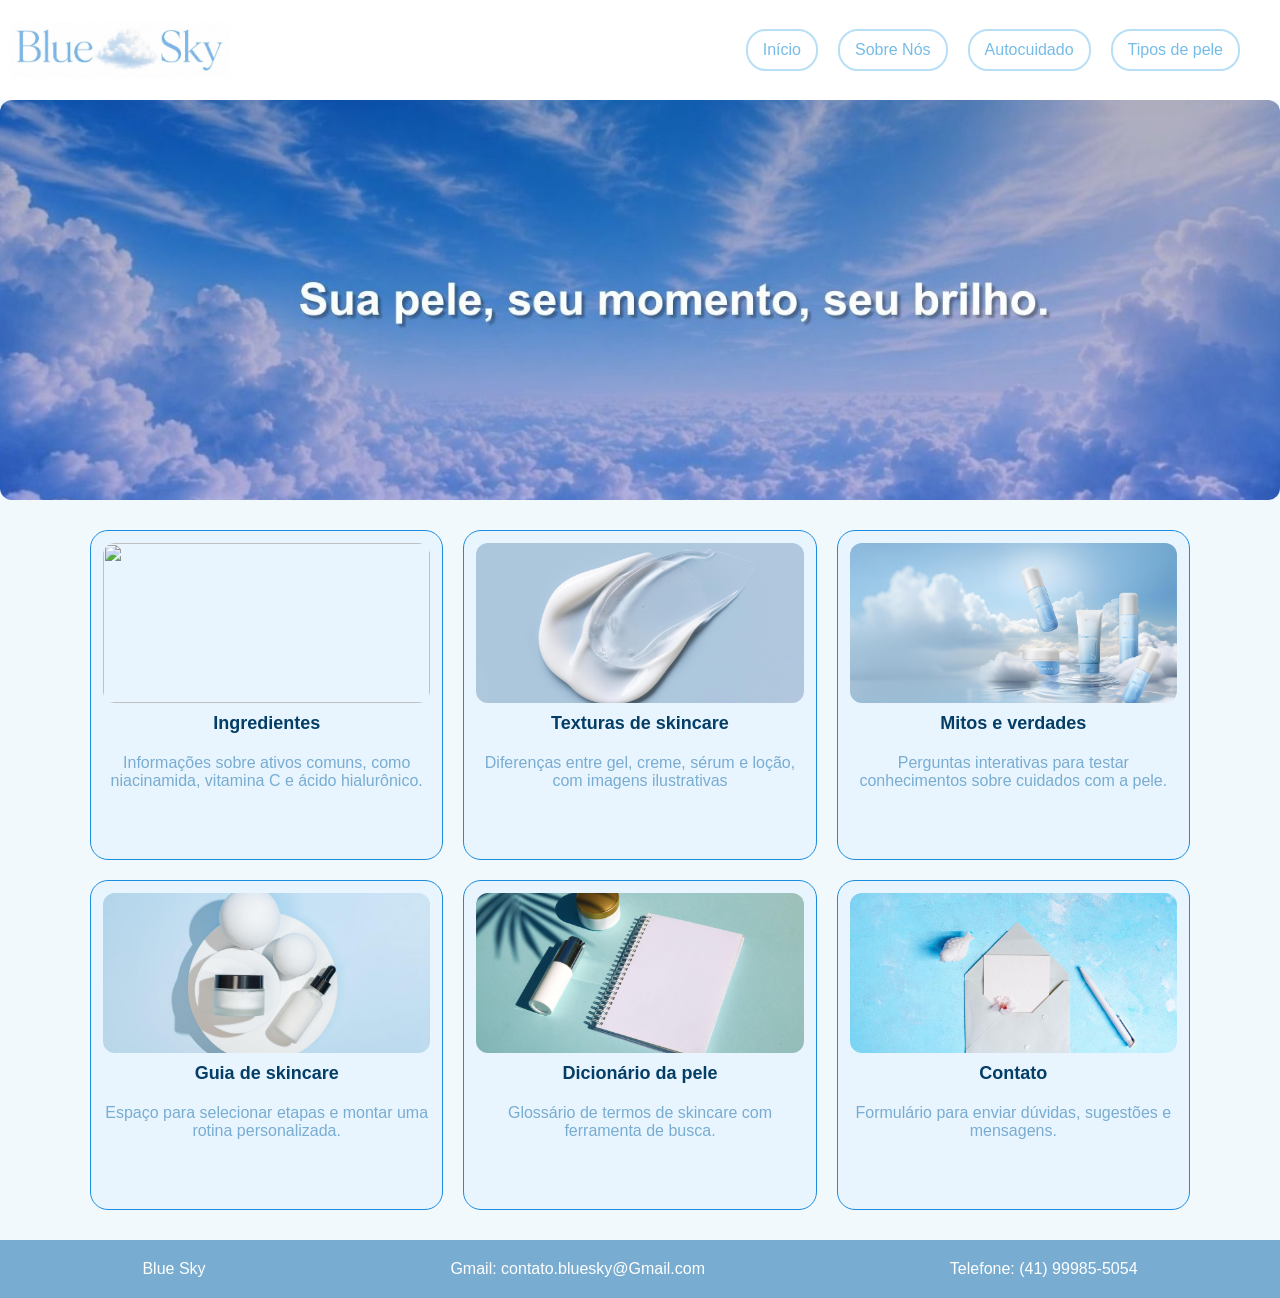
==== index.html @ 893854bf "Primeiro commit" ====
<!DOCTYPE html>
<html lang="pt-BR">

<head>
    <meta charset="UTF-8">
    <meta name="viewport" content="width=device-width, initial-scale=1.0">
    <link rel="icon" type="image/jpeg" href="img/Inicio/nuvem.png">
    <link rel="stylesheet" href="css/style.css">
    <title>Blue Sky</title>

</head>

<body>
    <header class="header">
        <img src="img/Inicio/Logo_blue_sky_recortada.jpg" alt="Logo Blue Sky" class="logo">
        <nav>
            <a href="index.html"> Início </a>
            <a href="sobre.html">Sobre Nós</a>
            <a href="autocuidado.html">Autocuidado</a>
            <a href="tipos_de_pele.html">Tipos de pele</a>
        </nav>
    </header>
    <div class="banner"></div>

    <main>
        <div class="retangulo-cartas">
             <a href="ingrediente.html" class="cartas">
                <img src="img/inicio/Ingredientes.jpg" alt="">
                <h3>Ingredientes</h3>
                <p>Informações sobre ativos comuns, como niacinamida, vitamina C e ácido hialurônico.</p>
            </a>

             <a href="textura.html" class="cartas">
                <img src="img/Inicio/textura.jpg" alt="">
                <h3>Texturas de skincare</h3>
                <p>Diferenças entre gel, creme, sérum e loção, com imagens ilustrativas</p>
            </a>

             <a href="mitos_verdades.html" class="cartas">
                <img src="img/Inicio/Guia.jpg" alt="">
                <h3>Mitos e verdades</h3>
                <p>Perguntas interativas para testar conhecimentos sobre cuidados com a pele.</p>
            </a>

             <a href="guia.html" class="cartas">
                <img src="img/Inicio/guia-skincare.jpg" alt="">
                <h3>Guia de skincare</h3>
                <p>Espaço para selecionar etapas e montar uma rotina personalizada.</p>
            </a>

             <a href="dicionario.html" class="cartas">
                <img src="img/Inicio/dicionario.jfif" alt="">
                <h3>Dicionário da pele</h3>
                <p>Glossário de termos de skincare com ferramenta de busca.</p>
            </a>

             <a href="contato.html" class="cartas">
                <img src="img/Inicio/Contatos.jpg" alt="carta">
                <h3>Contato</h3>
                <p>Formulário para enviar dúvidas, sugestões e mensagens.</p>
            </a>
        </div>
    </main>
   
<footer class="footer">
    <p>Blue Sky</p>
    <p>Gmail: contato.bluesky@Gmail.com</p>
    <p>Telefone: (41) 99985-5054</p>
</footer>
</body>
</html>
---- css/style.css ----
/* Configuração geral */
* {
    margin: 0;
    padding: 0;
    box-sizing: border-box;
}
/* Cabeçalho */
.header {
    position: relative;
    width: 100%;
    height: 100px;
    background-color:white;
    display: flex;
    align-items: center;
    justify-content: center;
}
/* Logo no canto esquerdo */
.logo {
    position: absolute;
    left: 10px;
    width: 220px;
    height: 95px;
    max-width: 30%;
    object-fit: contain;
}
nav {
    display: flex;
    justify-content: flex-end;
    align-items: center;
    gap: 20px;
    width: 100%;
    margin-right: 40px;
}
nav a{
    font-family: Arial, sans-serif;
    text-decoration: none;
    color: #75BCE8;
    border: 2px solid #b8dff5;
    padding: 10px 15px;
    border-radius: 20px;
}
/* imagem do banner sem nada em cima vivi */
.banner{
    width: 100%;
    height: 400px;
    border-radius: 12px;
    background-image:url(../img/Inicio/banner_sem_nuvem.jpeg);
    background-repeat: no-repeat;
    background-position: center;
    background-size: cover;
}
.retangulo-cartas {
    display: grid;
    grid-template-columns: repeat(3, minmax(0, 1fr));
    gap: 20px;
    width: min(1100px, calc(100% - 40px));
    margin: 30px auto;
}
.cartas{
    width: 100%;
    min-width: 0;
    min-height: 330px;
    height: auto;
    padding: 12px;
    align-items: center;
    background-color:#E8F5FF;
    border-radius: 18px;
    /* estudar melhor essa borda vivi */
    border: 1px solid #1a8ddf;
    display: flex;
    flex-direction: column;
    text-decoration: none;
    overflow: hidden;
    transition: transform 0.3s ease;
}
/* serve para dar animação para as cartas vivi */
.cartas:hover {
    transform: translateY(-10px);
    border-color: #A9D4F0;
    box-shadow: 0 5px 14px #00000020;
}
/* serve para deixar a foto em cima das letras vivi */
.cartas img {
    width: 100%;
    height: 160px;
    object-fit: cover;
    display: block;
    border-radius: 12px;
}
.cartas h3 {
    font-family: Arial, Helvetica, sans-serif;
    text-align: center;
    margin-top: 10px;
    margin-bottom: 20px;
    font-size: 18px;
    color: #043d66;
}
.cartas p {
    font-family: Arial, Helvetica, sans-serif;
    text-align: center;
    color: #78ACD1;
}
.footer{
    font-family: Arial, sans-serif;
    display: flex;
    justify-content: space-around;
    align-items: center;
    background-color: #78ACD1;
    padding: 20px;
    color:#fff;
}
/* Página de contato */
.pagina-contato header {
    border-bottom: 1px solid #B8DFF5;
}
.pagina-sobre header {
    border-bottom: 1px solid #B8DFF5;
}
.contato-container {
    width: 90%;
    max-width: 850px;
    margin: 55px auto;
    color: #043D66;
}
.contato-container > h2 {
    font-family: Arial, sans-serif;
    text-align: center;
    font-size: 30px;
    margin-bottom: 12px;
}
.contato-container > p {
    font-family: Arial, sans-serif;
    text-align: center;
    color: #52758F;
    margin-bottom: 30px;
    line-height: 1.6;
}
/* Formulario */
#contato-form {
    font-family: Arial, sans-serif;
    display: flex;
    flex-direction: column;
    gap: 10px;
    width: 100%;
    max-width: 650px;
    margin: 0 auto;
    padding: 30px;
    background-color: #E8F5FF;
    border: 1px solid #B8DFF5;
    border-radius: 20px;
    box-shadow: 0 5px 18px #00000010;
}
#contato-form label {
    font-family: Arial, sans-serif;
    font-weight: bold;
    color: #043D66;
    margin-top: 5px;
}
#contato-form input,
#contato-form select,
#contato-form textarea {
    font-family: Arial, sans-serif;
    width: 100%;
    padding: 13px;
    border: 1px solid #B8DFF5;
    border-radius: 10px;
    background-color: #FFFFFF;
    color: #043D66;
    font-family: Arial, sans-serif;
    font-size: 15px;
    outline: none;
    transition: border-color 0.2s, box-shadow 0.2s;
}
#contato-form input:focus,
#contato-form select:focus,
#contato-form textarea:focus {
    border-color: #1A8DDF;
    box-shadow: 0 0 0 3px #75BCE833;
}
/* Campo inválido após interação */
#contato-form input:focus:invalid,
#contato-form select:focus:invalid,
#contato-form textarea:focus:invalid {
    border-color: #E57373;
}
/* Campo preenchido corretamente */
#contato-form input:valid,
#contato-form select:valid,
#contato-form textarea:valid {
    border-color: #75BCE8;
}
#contato-form textarea {
    resize: vertical;
    min-height: 130px;
}
/* Botao */
#contato-form button {
    margin-top: 12px;
    padding: 14px;
    background-color: #1A8DDF;
    color: #FFFFFF;
    border: none;
    border-radius: 25px;
    font-size: 16px;
    font-weight: bold;
    cursor: pointer;
    transition: background-color 0.2s, transform 0.2s;
}
#contato-form button:hover {
    background-color: #043D66;
    transform: translateY(-2px);
}
/* Aviso do JavaScript */
#aviso {
    margin: 20px auto;
    color: #043D66;
    font-weight: bold;
    text-align: center;
}
/* Mensagens salvas */
.mensagens {
    font-family: Arial, sans-serif;
    max-width: 750px;
    margin: 45px auto 0;
}
.mensagens h3 {
    font-family: Arial, sans-serif;
    text-align: center;
    font-size: 24px;
    margin-bottom: 20px;
    color: #043D66;
}
.mensagens p {
    font-family: Arial, sans-serif;
    text-align: center;
    color: #52758F;
    margin-bottom: 20px;
    line-height: 1.6;
}
.mensagem-card {
    margin: 15px 0;
    padding: 22px;
    background-color: #FFFFFF;
    border: 1px solid #A9D4F0;
    border-radius: 16px;
    box-shadow: 0 4px 12px #00000010;
    overflow-wrap: anywhere;
}
.mensagem-card p {
    margin: 9px 0;
    line-height: 1.5;
    color: #043D66;
}
.mensagem-card button {
    margin-top: 12px;
    padding: 10px 16px;
    background-color: #75BCE8;
    color: #FFFFFF;
    border: none;
    border-radius: 20px;
    cursor: pointer;
}
.mensagem-card button:hover {
    background-color: #043D66;
}
/* Centraliza a mensagem quando não há mensagens salvas */
#listaMensagens {
    text-align: center;
    margin-top: 35px;
}
/* Espaço entre o título e a área das mensagens */
.mensagens {
    margin-top: 50px;
}
/* Aparência do aviso de lista vazia */
#listaMensagens:empty {
    margin-top: 35px;
}
/* ==================================================
   PÁGINA: TIPOS DE PELE
   ================================================== */
.bannerT{
    background-image:url(../img/Tipos_de_Pele/banner.jpg) ;
    width: auto;
    height: 400px ;
    border-radius: 12px;
    display: flex;
    flex-direction: column;
    align-items: center;
}
.bannerT h1{
   margin-bottom: 30px;
   padding-top: 35px;
    text-decoration: none;
    color: #043d66;
}
.bannerT h3{
    color: #497fa7;
    padding-top: 35px;
}
.botao{
    padding: 20px;
    margin-top: 100px;
    border-radius: 24px;
    text-decoration: none;
    font-size: 15px;
    color: #B8DFF5;
    background-color: #0a67aa;
    transition: transform 0.3s ease;
}
.botao:hover{
    transform: translateY(-10px);
    border: 3px solid;
    border-color: #75BCE8;
    box-shadow: 0 5px 14px #00000020;
}
.identificacao {
    display: flex;
    align-items: center;
    gap: 24px;
    padding: 24px;
    background-color: #94c1e0;
    border-radius: 20px;
    min-height: 330px;
    width: 100%;
    height: auto;
}
.identificacao img {
    display: block;
    width: 100%;
    max-width: 430px;
    max-height: 330px;
    height: auto;
    margin-left: 0;
    object-fit: contain;
}
.texto {
    min-width: 0;
    flex: 1;
}
.texto h1 {
    padding-left: 0;
    margin: 30px 0;
    color: #043D66;
}
.texto h3 {
    color: #032944;
    padding-left: 0;
    font-size: 16px;
}
.texto ol {
    color: #032944;
    margin: 30px 0;
    font-size: 18px;
    padding-left: 24px;
}
/* Parte principal dos tipos de pele */
.principal-tipos-pele {
    width: 100%;
    padding: 45px 35px;
    background-color: #f0f9ff;
    text-align: center;
}
/* Título principal */
.principal-tipos-pele h2 {
    color: #075078;
    font-size: 30px;
    margin-bottom: 10px;
}
/* Subtítulo */
.subtitulo-pele {
    color: #75a9d1;
    font-size: 17px;
    margin-bottom: 30px;
}
/* Organização dos cartões */
.cartoes-pele {
    display: flex;
    justify-content: center;
    align-items: stretch;
    gap: 20px;
    width: 100%;
}
/* Cada cartão */
.cartao-pele {
    flex: 1;
    min-width: 0;
    background-color: white;
    border: 2px solid #b8dff5;
    border-radius: 20px;
    padding: 15px;
    box-shadow: 0 5px 14px #00000015;
    transition: transform 0.3s;
}
/* Efeito ao passar o mouse */
.cartao-pele:hover {
    transform: translateY(-5px);
}
/* Imagens */
.cartao-pele img {
    width: 100%;
    height: 180px;
    object-fit: cover;
    border-radius: 14px;
}
/* Títulos dos cartões */
.cartao-pele h3 {
    color: #318bc4;
    font-size: 20px;
    margin: 15px 0 10px;
}
/* Descrições */
.cartao-pele p {
    color: #52758d;
    font-size: 15px;
    line-height: 1.5;
}
/* ==================================================
   PÁGINA: TEXTURAS
   ================================================== */
body{
    font-family: Arial, Helvetica, sans-serif
}
.Texturas {
    display: flex;
    align-items: center;
    gap: 20px;
    width: 100%;
    padding: 20px;
    margin: 30px 0;
    background-color: #78ACD1;
    border-radius: 20px;
}
.Texturas video{
    border-radius: 30px;
}
.Texturasd video{
    border-radius: 30px;
}
.Texturasd {
    flex-direction: row-reverse;
    display: flex;
    align-items: center;
    gap: 20px;
    width: 100%;
    padding: 20px;
    margin: 30px 0;
    background-color:#a6d8f5;
    border-radius: 15px;
}
.texturah1ep{
    display: flex;
    flex-direction: column;
    align-items: stretch;
    gap: 10px;
}
.texturah1ep h2{
    text-align: center;
    margin: 20px;
    color: #043D66;
}
.texturah1ep p{
    font-size:large;
    color: #043D66;
}
.sobre-apresentacao {
    display: flex;
    align-items: center;
    justify-content: space-between;
    gap: 50px;
    max-width: 1100px;
    margin: 50px auto;
    padding: 30px;
}
.sobre-texto {
    flex: 1;
}
.sobre-texto h1 {
    color: #043D66;
    font-size: 38px;
    margin-bottom: 20px;
}
.sobre-texto p {
    font-size: 17px;
    line-height: 1.8;
}
.sobre-imagem {
    flex: 1;
    text-align: center;
}
.sobre-imagem img {
    width: 100%;
    max-width: 400px;
    border-radius: 20px;
}
/* ==================================================
   PÁGINA: SOBRE NÓS
   ================================================== */
/* Nossa missão */
.sobre-missao {
    background-color: #E8F5FF;
    padding: 45px 25px;
    text-align: center;
}
.sobre-missao h2,
.equipe h2 {
    color: #043D66;
    font-size: 30px;
    margin-bottom: 20px;
}
.sobre-missao p {
    max-width: 750px;
    margin: 0 auto;
    line-height: 1.8;
    font-size: 16px;
}
/* EQUIPE */
.equipe {
    padding: 50px 25px;
    text-align: center;
}
.subtitulo {
    margin-bottom: 30px;
    line-height: 1.6;
}
.integrantes {
    display: grid;
    grid-template-columns: repeat(2, minmax(0, 1fr));
    gap: 30px;
    max-width: 800px;
    margin: 30px auto;
}
.integrante {
    background-color: #FFFFFF;
    padding: 25px;
    border-radius: 15px;
    text-align: center;
    box-shadow: 0 4px 15px #00000010;
}
.integrante img {
    width: 130px;
    height: 130px;
    object-fit: cover;
    border-radius: 50%;
}
.integrante h3 {
    color: #043D66;
    margin: 20px 0 12px;
}
.integrante p {
    line-height: 1.7;
    font-size: 15px;
}
/* ==================================================
   PÁGINA: MITOS E VERDADES
   ================================================== */
body {
    background-color: #F2F9FD;
    font-family: Arial, sans-serif;
    color: #174675;
}
.titulo {
    padding: 50px 8% 30px;
}
.titulo h1 {
    font-size: 42px;
    margin-bottom: 15px;
    color: #174675;
}
.titulo p {
    font-size: 19px;
    color: #6485A3;
}
.carrossel {
    width: 85%;
    max-width: 1250px;
    margin: 20px auto;
    position: relative;
}
.conteudo {
    display: flex;
    background-color: white;
    border-radius: 25px;
    overflow: hidden;
    min-height: 430px;
    box-shadow: 0 8px 25px #00000015;
}
.imagem {
    width: 55%;
}
.imagem img {
    width: 100%;
    height: 430px;
    object-fit: cover;
    display: block;
}
.informacao {
    width: 45%;
    padding: 45px;
    display: flex;
    flex-direction: column;
    justify-content: center;
}
.classificacao {
    background-color: #E87989;
    color: white;
    padding: 12px 25px;
    border-radius: 30px;
    width: fit-content;
    margin-bottom: 25px;
    font-weight: bold;
    font-size: 18px;
}
.verdade {
    background-color: #65BFA0;
}
.informacao h2 {
    font-size: 32px;
    margin-bottom: 20px;
    color: #174675;
}
.informacao p {
    font-size: 18px;
    line-height: 1.6;
    color: #6485A3;
}
.seta {
    position: absolute;
    top: 50%;
    transform: translateY(-50%);
    width: 50px;
    height: 50px;
    border: none;
    border-radius: 50%;
    background-color: white;
    color: #174675;
    font-size: 25px;
    cursor: pointer;
    box-shadow: 0 3px 12px #00000020;
    transition: 0.3s;
}
.seta:hover {
    background-color: #DDF1FF;
    transform: translateY(-50%) scale(1.1);
}
.esquerda {
    left: -25px;
}
.direita {
    right: -25px;
}
/* Indicadores */
.indicadores {
    display: flex;
    justify-content: center;
    gap: 12px;
    margin: 30px;
}
.ponto {
    width: 13px;
    height: 13px;
    border-radius: 50%;
    border: none;
    background-color: #B9D3E8;
    cursor: pointer;
    transition: 0.3s;
}
.ponto.ativo {
    background-color: #55AEE0;
    width: 28px;
    border-radius: 20px;
}
/* =================================
   DICIONÁRIO DA PELE
   ================================= */
.pagina-dicionario {
    width: 100%;
    padding-bottom: 40px;
}
/* TÍTULO E INTRODUÇÃO */
.dicionario-introducao {
    max-width: 850px;
    width: calc(100% - 40px);
    margin: 65px auto 45px;
    text-align: center;
}
.dicionario-introducao span {
    color: #1A8DDF;
    font-size: 13px;
    font-weight: bold;
    letter-spacing: 2px;
}
.dicionario-introducao h1 {
    color: #043D66;
    font-size: 38px;
    margin: 12px 0;
}
.dicionario-introducao p {
    color: #5C7180;
    font-size: 16px;
    line-height: 1.7;
}
/* PESQUISA */
.dicionario-pesquisa {
    max-width: 750px;
    width: calc(100% - 40px);
    margin: 0 auto 65px;
    text-align: center;
}
.dicionario-pesquisa h2 {
    color: #043D66;
    font-size: 25px;
    margin-bottom: 10px;
}
.dicionario-pesquisa p {
    color: #6B7D89;
    margin-bottom: 22px;
}
.campo-pesquisa {
    display: flex;
    align-items: center;
    gap: 10px;
}
.campo-pesquisa input {
    flex: 1;
    min-width: 0;
    padding: 15px 18px;
    border: 1px solid #B8DFF5;
    border-radius: 10px;
    outline: none;
    font-size: 15px;
    background: #FFFFFF;
    color: #043D66;
}
.campo-pesquisa input:focus {
    border-color: #1A8DDF;
    box-shadow: 0 0 0 3px #75BCE830;
}
.campo-pesquisa button {
    padding: 15px 22px;
    border: none;
    border-radius: 10px;
    background: #043D66;
    color: #FFFFFF;
    font-size: 14px;
    cursor: pointer;
    transition: 0.3s;
}
.campo-pesquisa button:hover {
    background: #1A8DDF;
}
/* SEÇÕES */
.grupo-dicionario {
    max-width: 1100px;
    width: calc(100% - 40px);
    margin: 0 auto 65px;
}
.titulo-categoria {
    margin-bottom: 25px;
}
.titulo-categoria h2 {
    color: #043D66;
    font-size: 27px;
    margin-bottom: 8px;
}
.titulo-categoria p {
    color: #6B7D89;
    line-height: 1.6;
}
/* CARDS DOS TERMOS */
.grade-termos {
    display: grid;
    grid-template-columns: repeat(2, minmax(0, 1fr));
    gap: 22px;
}
.card-termo {
    position: relative;
    padding: 28px;
    background: #FFFFFF;
    border: 1px solid #DCEFFC;
    border-radius: 15px;
    box-shadow: 0 4px 14px #043D6610;
    transition: 0.3s;
}
.card-termo:hover {
    transform: translateY(-4px);
    box-shadow: 0 7px 20px #043D661C;
    border-color: #A9D4F0;
}
.numero-card {
    display: inline-block;
    margin-bottom: 13px;
    padding: 6px 11px;
    border-radius: 20px;
    background: #E8F5FF;
    color: #1A8DDF;
    font-size: 12px;
    font-weight: bold;
}
.card-termo h3 {
    color: #043D66;
    font-size: 20px;
    margin-bottom: 10px;
}
.card-termo p {
    color: #5C7180;
    font-size: 14px;
    line-height: 1.7;
}
/* TABELA DE INGREDIENTES EM FORMATO DE CARDS */
.tabela-cards {
    width: 100%;
}
.tabela-ingredientes {
    width: 100%;
    border-collapse: separate;
    border-spacing: 0;
}
/* Mantém os títulos das colunas na estrutura da tabela,
   sem ocupar espaço visual nos cards. */
.tabela-ingredientes thead {
    position: absolute;
    width: 1px;
    height: 1px;
    padding: 0;
    margin: -1px;
    overflow: hidden;
    clip: rect(0, 0, 0, 0);
    white-space: nowrap;
    border: 0;
}
.tabela-ingredientes tbody {
    display: grid;
    grid-template-columns: repeat(2, minmax(0, 1fr));
    gap: 22px;
}
.tabela-ingredientes tbody tr {
    display: grid;
    grid-template-columns: 1fr 1fr;
    gap: 16px;
    padding: 28px;
    background: #FFFFFF;
    border: 1px solid #DCEFFC;
    border-radius: 15px;
    box-shadow: 0 4px 14px #043D6610;
    transition: transform 0.3s ease, box-shadow 0.3s ease, border-color 0.3s ease;
}
.tabela-ingredientes tbody tr:hover {
    transform: translateY(-4px);
    border-color: #A9D4F0;
    box-shadow: 0 7px 20px #043D661C;
}
.tabela-ingredientes td {
    display: flex;
    flex-direction: column;
    gap: 6px;
    color: #5C7180;
    font-size: 13px;
    line-height: 1.5;
}
.tabela-ingredientes td::before {
    content: attr(data-label);
    color: #1A8DDF;
    font-size: 11px;
    font-weight: bold;
    text-transform: uppercase;
    letter-spacing: 0.5px;
}
.tabela-ingredientes td strong {
    color: #043D66;
    font-size: 17px;
}
/* MENSAGEM DE PESQUISA */
.mensagem-vazia {
    max-width: 750px;
    width: calc(100% - 40px);
    margin: 0 auto 50px;
    padding: 25px;
    text-align: center;
    color: #34566D;
    background: #E8F5FF;
    border-radius: 12px;
    line-height: 1.6;
}
/* SEÇÃO FINAL */
.dicionario-final {
    max-width: 850px;
    width: calc(100% - 40px);
    margin: 70px auto 30px;
    padding: 40px 25px;
    text-align: center;
    background: #E8F5FF;
    border-radius: 18px;
}
.dicionario-final h2 {
    color: #043D66;
    font-size: 25px;
    margin-bottom: 12px;
}
.dicionario-final p {
    color: #5C7180;
    line-height: 1.7;
    margin-bottom: 22px;
}
.dicionario-final a {
    display: inline-block;
    padding: 13px 22px;
    background: #043D66;
    color: #FFFFFF;
    border-radius: 9px;
    text-decoration: none;
    transition: 0.3s;
}
.dicionario-final a:hover {
    background: #1A8DDF;
}
/* RESPONSIVIDADE */
@media (max-width: 700px) {
    .dicionario-introducao {
        margin-top: 40px;
    }
    .dicionario-introducao h1 {
        font-size: 30px;
    }
    .dicionario-pesquisa h2 {
        font-size: 21px;
    }
    .grade-termos {
        grid-template-columns: 1fr;
    }
    .tabela-ingredientes tbody {
        grid-template-columns: 1fr;
    }
    .card-termo {
        padding: 23px;
    }
    .dicionario-final {
        padding: 30px 20px;
    }
}
/* ==================================================
   PÁGINA: GUIA DE SKINCARE — BLUE SKY
   ========================================== */
/* BANNER */
.guia-banner {
    min-height: 380px;
    background:
    linear-gradient(to top, rgba(4, 61, 102, 0.95), rgba(4, 61, 102, 0.45)),
    url("../img/guia/banner-guia.jpg") center/cover no-repeat;
    display: flex;
    align-items: center;
    padding: 50px 9%;
}
.guia-banner-texto {
    max-width: 550px;
    color: white;
}
.guia-banner-texto span,
.guia-audio-conteudo span {
    font-size: 12px;
    letter-spacing: 2px;
    font-weight: bold;
}
.guia-banner h1 {
    font-size: 42px;
    margin: 15px 0;
}
.guia-banner p {
    font-size: 16px;
    line-height: 1.8;
}
.guia-botao {
    display: inline-block;
    margin-top: 20px;
    padding: 13px 25px;
    background: white;
    color: #043D66;
    border-radius: 25px;
    text-decoration: none;
    font-weight: bold;
    transition: 0.3s;
}
.guia-botao:hover {
    background: #B8DFF5;
    transform: translateY(-3px);
}
/* INTRODUÇÃO */
.guia-introducao {
    max-width: 850px;
    margin: 65px auto;
    padding: 0 25px;
    text-align: center;
}
.guia-introducao h2,
.guia-passos h2,
.guia-tabela h2,
.guia-dicas h2,
.guia-explorar h2 {
    color: #043D66;
    font-size: 29px;
    text-align: center;
}
.guia-introducao p {
    color: #555;
    line-height: 1.9;
    font-size: 16px;
}
/* PASSOS ESSENCIAIS */
.guia-passos {
    padding: 45px 7%;
    background: #E8F5FF;
}
.guia-subtitulo {
    text-align: center;
    color: #657D8D;
    margin: 15px 0 35px;
    line-height: 1.7;
}
.guia-cards {
    display: grid;
    grid-template-columns: repeat(4, 1fr);
    gap: 22px;
    max-width: 1150px;
    margin: auto;
}
.guia-card {
    background: white;
    border-radius: 15px;
    overflow: hidden;
    box-shadow: 0 4px 15px #00000010;
    transition: 0.3s;
}
.guia-card:hover {
    transform: translateY(-6px);
    box-shadow: 0 8px 20px #00000020;
}
.guia-card img {
    width: 100%;
    height: 190px;
    object-fit: cover;
}
.guia-card div {
    padding: 20px;
}
.guia-card span {
    color: #1A8DDF;
    font-weight: bold;
    font-size: 14px;
}
.guia-card h3 {
    color: #043D66;
    margin: 10px 0;
    font-size: 20px;
}
.guia-card p {
    color: #666;
    line-height: 1.7;
    font-size: 14px;
}
/* TABELA */
.guia-tabela {
    padding: 65px 7%;
}
.tabela-responsiva {
    max-width: 1000px;
    margin: auto;
    overflow-x: auto;
}
.guia-tabela table {
    width: 100%;
    border-collapse: collapse;
    background: white;
    text-align: center;
}
.guia-tabela th {
    background: #75BCE8;
    color: #043D66;
    padding: 18px;
}
.guia-tabela td {
    padding: 17px;
    border-bottom: 1px solid #DCEBF5;
    color: #555;
    line-height: 1.6;
}
.guia-tabela td:first-child {
    font-weight: bold;
    color: #043D66;
}
.guia-tabela tr:hover td {
    background: #E8F5FF;
}
/* DICAS */
.guia-dicas {
    background: #E8F5FF;
    padding: 60px 7%;
}
.guia-dicas-lista {
    max-width: 850px;
    margin: auto;
    display: flex;
    flex-direction: column;
    gap: 15px;
}
.guia-dica {
    background: white;
    padding: 18px 22px;
    border-radius: 12px;
    display: flex;
    align-items: center;
    gap: 20px;
    box-shadow: 0 3px 10px #00000008;
}
.guia-dica span {
    color: #1A8DDF;
    font-weight: bold;
    font-size: 18px;
}
.guia-dica p {
    color: #555;
    line-height: 1.6;
}
/* ÁUDIO */
.guia-audio {
    padding: 65px 20px;
    background: linear-gradient(135deg, #75BCE8, #E8F5FF);
}
.guia-audio-conteudo {
    max-width: 700px;
    margin: auto;
    text-align: center;
    background: white;
    padding: 40px;
    border-radius: 20px;
    box-shadow: 0 5px 20px #00000010;
}
.guia-audio-conteudo span {
    color: #1A8DDF;
}
.guia-audio-conteudo h2 {
    color: #043D66;
    font-size: 27px;
    margin: 15px 0;
}
.guia-audio-conteudo p {
    color: #657D8D;
    line-height: 1.8;
    margin-bottom: 25px;
}
.guia-audio audio {
    width: 100%;
    max-width: 450px;
}
/* CONTINUE EXPLORANDO */
.guia-explorar {
    padding: 65px 7%;
}
.guia-explorar-cards {
    display: grid;
    grid-template-columns: repeat(2, 1fr);
    gap: 22px;
    max-width: 1050px;
    margin: auto;
}
.guia-explorar-card {
    background: #E8F5FF;
    border: 1px solid #B8DFF5;
    padding: 28px;
    border-radius: 15px;
    text-decoration: none;
    transition: 0.3s;
}
.guia-explorar-card:hover {
    transform: translateY(-5px);
    box-shadow: 0 5px 15px #00000015;
}
.guia-explorar-card h3 {
    color: #043D66;
    margin-bottom: 12px;
}
.guia-explorar-card p {
    color: #657D8D;
    line-height: 1.6;
    margin-bottom: 20px;
}
.guia-explorar-card span {
    color: #1A8DDF;
    font-weight: bold;
}
/* ==========================================
   RESPONSIVIDADE — BLUE SKY
   ========================================== */
/* TABLETS */
@media (max-width: 900px) {
    /* Cabeçalho */
    .header {
        padding: 10px 20px;
    }
    .logo {
        width: 180px;
        max-width: 25%;
    }
    nav {
        gap: 10px;
        margin-right: 10px;
    }
    nav a {
        padding: 9px 11px;
        font-size: 14px;
    }
    /* Banner */
    .banner {
        height: clamp(240px, 42vw, 360px);
    }
    /* Cards de tipos de pele */
    .cartoes-pele {
        flex-wrap: wrap;
    }
    .cartao-pele {
        flex: 1 1 220px;
    }
    /* Texturas */
    .Texturas,
    .Texturasd {
        gap: 16px;
        padding: 16px;
    }
    /* Dicionário da pele */
    .grupo-dicionario {
        width: calc(100% - 40px);
    }
    .grade-termos,
    .tabela-ingredientes tbody {
        grid-template-columns: repeat(2, minmax(0, 1fr));
    }
    .guia-cards {
        grid-template-columns: repeat(2, 1fr);
    }
    .guia-explorar-cards {
        grid-template-columns: 1fr;
    }
    .guia-banner h1 {
        font-size: 34px;
    }
}
/* CELULARES */
@media (max-width: 700px) {
    /* Cabeçalho e menu */
    .header {
        position: relative;
        height: auto;
        min-height: 0;
        padding: 10px 14px 16px;
        flex-direction: column;
        gap: 10px;
    }
    .logo {
        position: static;
        width: min(190px, 65vw);
        max-width: 100%;
        height: 85px;
        margin: 0 auto;
    }
    nav {
        width: 100%;
        justify-content: center;
        flex-wrap: wrap;
        gap: 8px;
        margin: 0;
    }
    nav a {
        padding: 8px 10px;
        font-size: 14px;
        white-space: normal;
        text-align: center;
    }
    /* Banner da página inicial */
    .banner {
        height: clamp(200px, 58vw, 300px);
    }
    /* Cards da página inicial */
    .retangulo-cartas {
        grid-template-columns: 1fr;
        width: calc(100% - 30px);
        gap: 16px;
    }
    .cartas {
        min-height: 0;
    }
    .cartas img {
        height: 190px;
    }
    /* Rodapé */
    .footer {
        flex-direction: column;
        flex-wrap: wrap;
        gap: 12px;
        text-align: center;
    }
    /* Página de contato */
    .contato-container,
    .mensagens {
        width: calc(100% - 30px);
        margin: 30px auto;
    }
    .contato-container > h2 {
        font-size: clamp(22px, 6vw, 28px);
    }
    #contato-form {
        padding: 18px;
    }
    #contato-form input,
    #contato-form select,
    #contato-form textarea {
        min-width: 0;
        font-size: 16px;
    }
    .mensagens h2 {
        font-size: 21px;
    }
    .mensagens h3 {
        font-size: 21px;
    }
    .mensagem-card {
        padding: 16px;
    }
    /* Página de tipos de pele */
    .bannerT {
        height: auto;
        min-height: 300px;
        padding: 24px 16px;
        background-size: cover;
        background-position: center;
    }
    .bannerT h1 {
        font-size: clamp(24px, 7vw, 32px);
        padding-top: 10px;
        margin-bottom: 14px;
        text-align: center;
    }
    .bannerT h3 {
        padding-top: 10px;
        text-align: center;
    }
    .botao {
        margin-top: 35px;
    }
    .identificacao {
        flex-direction: column;
        height: auto;
        padding: 20px;
        gap: 18px;
    }
    .identificacao img {
        width: 100%;
        max-width: 100%;
        max-height: 260px;
        object-fit: contain;
    }
    .texto {
        width: 100%;
    }
    .texto h1 {
        font-size: 25px;
        margin: 0 0 15px;
        text-align: center;
    }
    .texto h3 {
        font-size: 15px;
    }
    .texto ol {
        font-size: 16px;
        margin: 18px 0 0;
        padding-left: 22px;
    }
    .principal-tipos-pele {
        padding: 30px 15px;
    }
    .principal-tipos-pele h2 {
        font-size: 25px;
    }
    .cartoes-pele {
        flex-direction: column;
    }
    .cartao-pele {
        width: 100%;
        flex: 1 1 auto;
    }
    /* Página de texturas */
    .Texturas,
    .Texturasd {
        flex-direction: column;
        align-items: stretch;
        width: calc(100% - 24px);
        margin: 18px auto;
        padding: 14px;
    }
    .Texturas video,
    .Texturasd video {
        width: 100%;
        max-width: 100%;
        height: auto;
        flex: none;
    }
    .texturah1ep {
        width: 100%;
        min-width: 0;
    }
    .texturah1ep h2 {
        margin: 10px 0;
        font-size: 22px;
    }
    .texturah1ep p {
        font-size: 15px;
        line-height: 1.6;
        overflow-wrap: anywhere;
    }
    /* Página Sobre Nós */
    .sobre-apresentacao {
        flex-direction: column;
        text-align: center;
        margin: 25px auto;
        padding: 20px;
    }
    .sobre-texto h1 {
        font-size: 30px;
    }
    .sobre-imagem img {
        width: 100%;
        max-width: 300px;
    }
    .sobre-missao {
        padding: 30px 20px;
    }
    .sobre-missao h2,
    .equipe h2 {
        font-size: 25px;
    }
    .integrantes {
        grid-template-columns: 1fr;
        width: 100%;
        max-width: 350px;
        gap: 20px;
    }
    /* Página Dicionário da Pele */
    .dicionario-introducao {
        margin: 40px auto 35px;
    }
    .dicionario-introducao h1 {
        font-size: 30px;
    }
    .dicionario-introducao p {
        font-size: 14px;
    }
    .dicionario-pesquisa {
        margin-bottom: 45px;
    }
    .dicionario-pesquisa h2 {
        font-size: 21px;
    }
    .campo-pesquisa {
        flex-direction: column;
    }
    .campo-pesquisa input,
    .campo-pesquisa button {
        width: 100%;
    }
    .grupo-dicionario {
        width: calc(100% - 30px);
        margin-bottom: 45px;
    }
    .titulo-categoria h2 {
        font-size: 23px;
    }
    .grade-termos,
    .tabela-ingredientes tbody {
        grid-template-columns: 1fr;
    }
    .card-termo {
        padding: 22px;
    }
    .tabela-ingredientes tbody tr {
        grid-template-columns: 1fr 1fr;
        padding: 22px;
    }
    .dicionario-final {
        width: calc(100% - 30px);
        padding: 30px 20px;
    }
    .dicionario-final h2 {
        font-size: 22px;
    }
    .guia-banner {
        min-height: 350px;
        padding: 35px 25px;
    }
    .guia-banner h1 {
        font-size: 29px;
    }
    .guia-banner p {
        font-size: 14px;
    }
    .guia-introducao {
        margin: 45px auto;
    }
    .guia-passos,
    .guia-tabela,
    .guia-dicas,
    .guia-explorar {
        padding: 45px 20px;
    }
    .guia-cards {
        grid-template-columns: 1fr;
    }
    .guia-card img {
        height: 210px;
    }
    .guia-tabela table {
        min-width: 600px;
    }
    .guia-audio-conteudo {
        padding: 30px 20px;
    }
    .guia-audio-conteudo h2 {
        font-size: 23px;
    }
    .guia-dica {
        align-items: flex-start;
        gap: 12px;
        padding: 15px;
    }
}
/* CELULARES ESTREITOS */
@media (max-width: 380px) {
    /* Menu */
    nav {
        gap: 6px;
    }
    nav a {
        padding: 7px 8px;
        font-size: 13px;
    }
    /* Cards da página inicial */
    .retangulo-cartas {
        width: calc(100% - 24px);
    }
    .cartas img {
        height: 160px;
    }
    /* Contato */
    #contato-form {
        padding: 14px;
    }
    /* Tipos de pele */
    .identificacao {
        padding: 15px;
    }
    /* Sobre Nós */
    .integrante {
        padding: 20px 15px;
    }
    .integrante img {
        width: 110px;
        height: 110px;
    }
    /* Catálogo de ingredientes */
    .ingredientes-catalogo {
        grid-template-columns: 1fr;
        margin: 30px auto;
    }
    .ingredientes-intro h1 {
        font-size: 28px;
    }
    .ingrediente-card img {
        height: 220px;
    }
    /* Dicionário da pele */
    .dicionario-introducao h1 {
        font-size: 26px;
    }
    .dicionario-pesquisa h2 {
        font-size: 19px;
    }
    .grupo-dicionario {
        width: calc(100% - 24px);
    }
    .card-termo {
        padding: 18px;
    }
    .tabela-ingredientes tbody tr {
        grid-template-columns: 1fr;
        padding: 18px;
    }
    .dicionario-final h2 {
        font-size: 20px;
    }
    .guia-banner h1 {
        font-size: 25px;
    }
    .guia-cards {
        grid-template-columns: 1fr;
    }
    .guia-explorar-cards {
        grid-template-columns: 1fr;
    }
    .guia-introducao h2,
    .guia-passos h2,
    .guia-tabela h2,
    .guia-dicas h2,
    .guia-explorar h2 {
        font-size: 22px;
    }
    .guia-tabela table {
        min-width: 550px;
    }
    .guia-audio-conteudo {
        padding: 20px 15px;
    }
}
/* ==================================================
   PÁGINA: AUTOCUIDADO — BLUE SKY
   ================================================== */
.pagina-autocuidado {
    background-color: #FFFFFF;
    color: #043D66;
    font-family: 'Lucida Sans', sans-serif;
}
.pagina-autocuidado header {
    position: relative;
    width: 100%;
    min-height: 100px;
    height: auto;
    padding: 10px 7%;
    background-color: #FFFFFF;
    display: flex;
    align-items: center;
    justify-content: space-between;
    gap: 20px;
    border-bottom: 1px solid #B8DFF5;
}
.pagina-autocuidado .logo {
    position: static;
    display: block;
    width: 180px;
    max-width: 25%;
    height: 80px;
    object-fit: contain;
}
.pagina-autocuidado nav {
    display: flex;
    align-items: center;
    justify-content: flex-end;
    flex-wrap: wrap;
    gap: 12px;
    width: auto;
    margin: 0;
}
.pagina-autocuidado nav a {
    padding: 9px 13px;
    border: 1px solid #B8DFF5;
    border-radius: 20px;
    color: #043D66;
    font-family: Arial, sans-serif;
    font-size: 13px;
    text-decoration: none;
    transition: 0.3s;
}
.pagina-autocuidado nav a:hover {
    background-color: #E8F5FF;
    color: #1A8DDF;
}
/* BANNER */
.pagina-autocuidado .banner-autocuidado {
    min-height: 370px;
    padding: 65px 10%;
    display: flex;
    align-items: center;
    background:
        url("../img/autocuidado/banner-autocuidado.jpg") center/cover no-repeat;
}
.pagina-autocuidado .conteudo-banner {
    max-width: 650px;
}
.pagina-autocuidado .conteudo-banner span,
.pagina-autocuidado .titulo-secao span {
    color: #318594;
    font-size: 12px;
    font-weight: bold;
    letter-spacing: 2px;
}
.pagina-autocuidado .conteudo-banner h1 {
    margin: 18px 0;
    color: #043D66;
    font-size: 42px;
    line-height: 1.3;
}
.pagina-autocuidado .conteudo-banner p {
    color: #376987;
    font-size: 15px;
    line-height: 1.8;
}
/* INTRODUÇÃO */
.pagina-autocuidado .introducao {
    max-width: 850px;
    margin: 75px auto;
    padding: 0 25px;
    text-align: center;
}
.pagina-autocuidado .introducao h2 {
    margin-bottom: 20px;
    color: #043D66;
    font-size: 27px;
}
.pagina-autocuidado .introducao p {
    color: #64869F;
    font-size: 14px;
    line-height: 1.9;
}
/* TÍTULOS DAS SEÇÕES */
.pagina-autocuidado .titulo-secao {
    margin-bottom: 40px;
    text-align: center;
}
.pagina-autocuidado .titulo-secao h2 {
    margin: 12px 0;
    color: #043D66;
    font-size: 28px;
}
.pagina-autocuidado .titulo-secao p {
    color: #64869F;
    font-size: 14px;
    line-height: 1.7;
}
/* MOMENTOS DO DIA */
.pagina-autocuidado .momentos {
    max-width: 1100px;
    margin: 0 auto;
    padding: 20px 25px 70px;
}
.pagina-autocuidado .momento-card {
    display: flex;
    align-items: center;
    min-height: 290px;
    margin-bottom: 30px;
    overflow: hidden;
    background-color: #F5FAFE;
    border-radius: 16px;
}
.pagina-autocuidado .momento-card.invertido {
    flex-direction: row-reverse;
}
.pagina-autocuidado .imagem-momento {
    flex-shrink: 0;
    width: 45%;
    height: 320px;
}
.pagina-autocuidado .imagem-momento img {
    display: block;
    width: 100%;
    height: 100%;
    object-fit: cover;
}
.pagina-autocuidado .texto-momento {
    flex: 1;
    padding: 35px 40px;
}
.pagina-autocuidado .horario {
    color: #318594;
    font-size: 12px;
    font-weight: bold;
    letter-spacing: 1.5px;
}
.pagina-autocuidado .texto-momento h3 {
    margin: 15px 0;
    color: #043D66;
    font-size: 23px;
}
.pagina-autocuidado .texto-momento p {
    margin-bottom: 18px;
    color: #64869F;
    font-size: 13px;
    line-height: 1.8;
}
.pagina-autocuidado .texto-momento ul {
    padding-left: 20px;
}
.pagina-autocuidado .texto-momento li {
    color: #376987;
    font-size: 13px;
    line-height: 2;
}
/* HÁBITOS QUE FAZEM A DIFERENÇA */
.pagina-autocuidado .habitos {
    padding: 75px 7%;
    background-color: #F5FAFE;
}
.pagina-autocuidado .cards-habitos {
    display: grid;
    grid-template-columns: repeat(4, minmax(0, 1fr));
    gap: 22px;
    max-width: 1100px;
    margin: auto;
}
.pagina-autocuidado .habito-card {
    overflow: hidden;
    background-color: #FFFFFF;
    border-radius: 14px;
    box-shadow: 0 4px 15px #0000000D;
    transition: 0.3s;
}
.pagina-autocuidado .habito-card:hover {
    transform: translateY(-5px);
    box-shadow: 0 8px 20px #00000018;
}
.pagina-autocuidado .habito-card img {
    width: 100%;
    height: 175px;
    object-fit: cover;
}
.pagina-autocuidado .conteudo-habito {
    padding: 22px;
}
.pagina-autocuidado .conteudo-habito h3 {
    margin-bottom: 12px;
    color: #043D66;
    font-size: 17px;
}
.pagina-autocuidado .conteudo-habito p {
    color: #64869F;
    font-size: 12px;
    line-height: 1.8;
}
/* MENSAGEM FINAL */
.pagina-autocuidado .lembrete {
    padding: 75px 20px;
    background: linear-gradient(120deg, #B8DFF5, #E8F5FF);
    text-align: center;
}
.pagina-autocuidado .conteudo-lembrete {
    max-width: 700px;
    margin: auto;
}
.pagina-autocuidado .conteudo-lembrete span {
    color: #318594;
    font-size: 13px;
    font-weight: bold;
    letter-spacing: 2px;
}
.pagina-autocuidado .conteudo-lembrete h2 {
    margin: 18px 0;
    color: #043D66;
    font-size: 29px;
}
.pagina-autocuidado .conteudo-lembrete p {
    color: #376987;
    font-size: 14px;
    line-height: 1.9;
}
.pagina-autocuidado footer {
    padding: 25px;
    background-color: #DCEFFA;
    color: #376987;
    font-size: 13px;
    text-align: center;
}
/* RESPONSIVIDADE DA PÁGINA AUTOCUIDADO */
@media (max-width: 900px) {
    .pagina-autocuidado header {
        padding: 10px 20px;
    }
    .pagina-autocuidado .logo {
        width: 150px;
        max-width: 22%;
    }
    .pagina-autocuidado nav {
        gap: 8px;
    }
    .pagina-autocuidado nav a {
        padding: 8px 10px;
        font-size: 12px;
    }
    .pagina-autocuidado .cards-habitos {
        grid-template-columns: repeat(2, minmax(0, 1fr));
    }
    .pagina-autocuidado .texto-momento {
        padding: 25px;
    }
    .pagina-autocuidado .imagem-momento {
        width: 40%;
    }
}
@media (max-width: 700px) {
    .pagina-autocuidado header {
        justify-content: center;
        flex-direction: column;
        gap: 10px;
        padding: 10px 14px 16px;
    }
    .pagina-autocuidado .logo {
        width: min(190px, 65vw);
        max-width: 100%;
        height: 85px;
        margin: 0 auto;
    }
    .pagina-autocuidado nav {
        width: 100%;
        justify-content: center;
        gap: 8px;
    }
    .pagina-autocuidado nav a {
        padding: 8px 10px;
        font-size: 12px;
    }
    .pagina-autocuidado .banner-rotina {
        min-height: 320px;
        padding: 55px 7%;
    }
    .pagina-autocuidado .conteudo-banner h1 {
        font-size: 32px;
    }
    .pagina-autocuidado .introducao {
        margin: 55px auto;
    }
    .pagina-autocuidado .titulo-secao h2 {
        font-size: 24px;
    }
    .pagina-autocuidado .momento-card,
    .pagina-autocuidado .momento-card.invertido {
        flex-direction: column;
    }
    .pagina-autocuidado .imagem-momento {
        width: 100%;
        height: 230px;
    }
    .pagina-autocuidado .texto-momento {
        width: 100%;
        padding: 28px;
    }
    .pagina-autocuidado .habitos {
        padding: 55px 6%;
    }
}
@media (max-width: 450px) {
    .pagina-autocuidado .cards-habitos {
        grid-template-columns: 1fr;
    }
    .pagina-autocuidado .habito-card img {
        height: 210px;
    }
    .pagina-autocuidado .conteudo-banner h1 {
        font-size: 28px;
    }
    .pagina-autocuidado .conteudo-banner p {
        font-size: 13px;
    }
    .pagina-autocuidado .introducao h2 {
        font-size: 23px;
    }
    .pagina-autocuidado .texto-momento h3 {
        font-size: 20px;
    }
    .pagina-autocuidado .conteudo-lembrete h2 {
        font-size: 24px;
    }
}
@media (max-width: 380px) {
    .pagina-autocuidado nav {
        gap: 6px;
    }
    .pagina-autocuidado nav a {
        padding: 7px 8px;
        font-size: 11px;
    }
    .pagina-autocuidado .banner-rotina {
        padding: 45px 20px;
    }
    .pagina-autocuidado .conteudo-banner h1 {
        font-size: 25px;
    }
    .pagina-autocuidado .momentos {
        padding-right: 15px;
        padding-left: 15px;
    }
    .pagina-autocuidado .texto-momento {
        padding: 22px 18px;
    }
    .pagina-autocuidado .conteudo-habito {
        padding: 18px;
    }
}
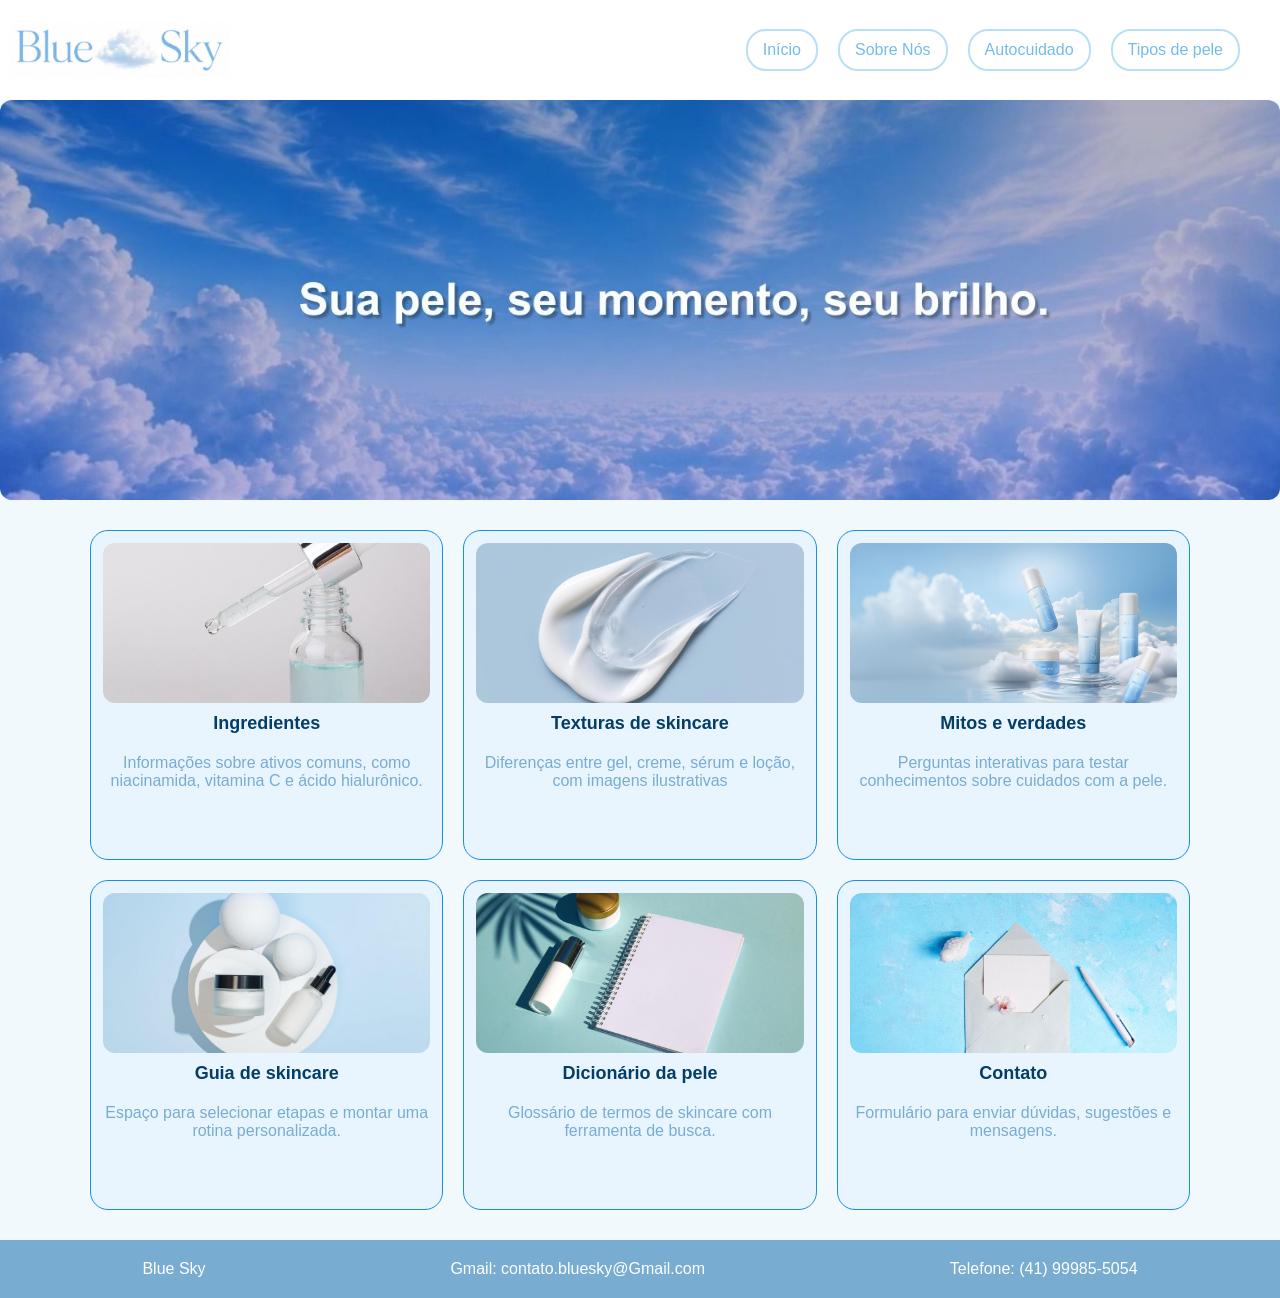
==== commit 5c2f0c4f: "Atualizando" ====
--- a/index.html
+++ b/index.html
@@ -25,7 +25,7 @@
     <main>
         <div class="retangulo-cartas">
              <a href="ingrediente.html" class="cartas">
-                <img src="img/inicio/Ingredientes.jpg" alt="">
+                <img src="img/Inicio/Ingredientes.jpg" alt="">
                 <h3>Ingredientes</h3>
                 <p>Informações sobre ativos comuns, como niacinamida, vitamina C e ácido hialurônico.</p>
             </a>
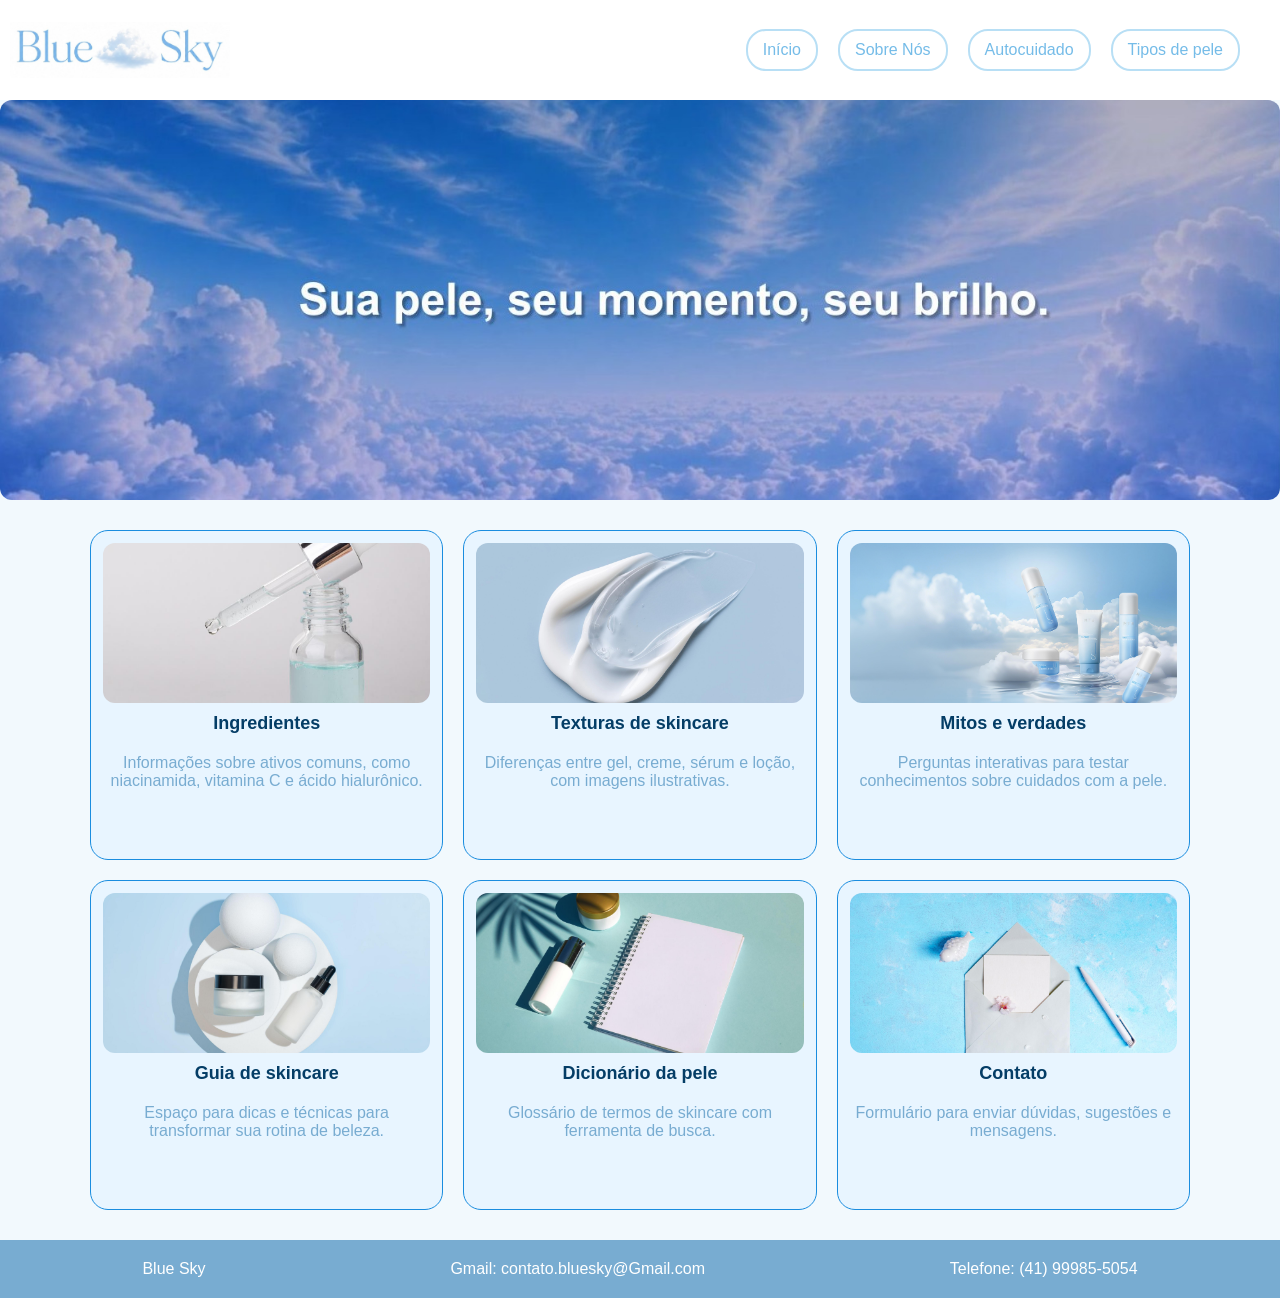
==== commit 4d202a3b: "Atualizando guia" ====
--- a/index.html
+++ b/index.html
@@ -33,7 +33,7 @@
              <a href="textura.html" class="cartas">
                 <img src="img/Inicio/textura.jpg" alt="">
                 <h3>Texturas de skincare</h3>
-                <p>Diferenças entre gel, creme, sérum e loção, com imagens ilustrativas</p>
+                <p>Diferenças entre gel, creme, sérum e loção, com imagens ilustrativas.</p>
             </a>
 
              <a href="mitos_verdades.html" class="cartas">
@@ -45,7 +45,7 @@
              <a href="guia.html" class="cartas">
                 <img src="img/Inicio/guia-skincare.jpg" alt="">
                 <h3>Guia de skincare</h3>
-                <p>Espaço para selecionar etapas e montar uma rotina personalizada.</p>
+                <p>Espaço para dicas e técnicas para transformar sua rotina de beleza.</p>
             </a>
 
              <a href="dicionario.html" class="cartas">
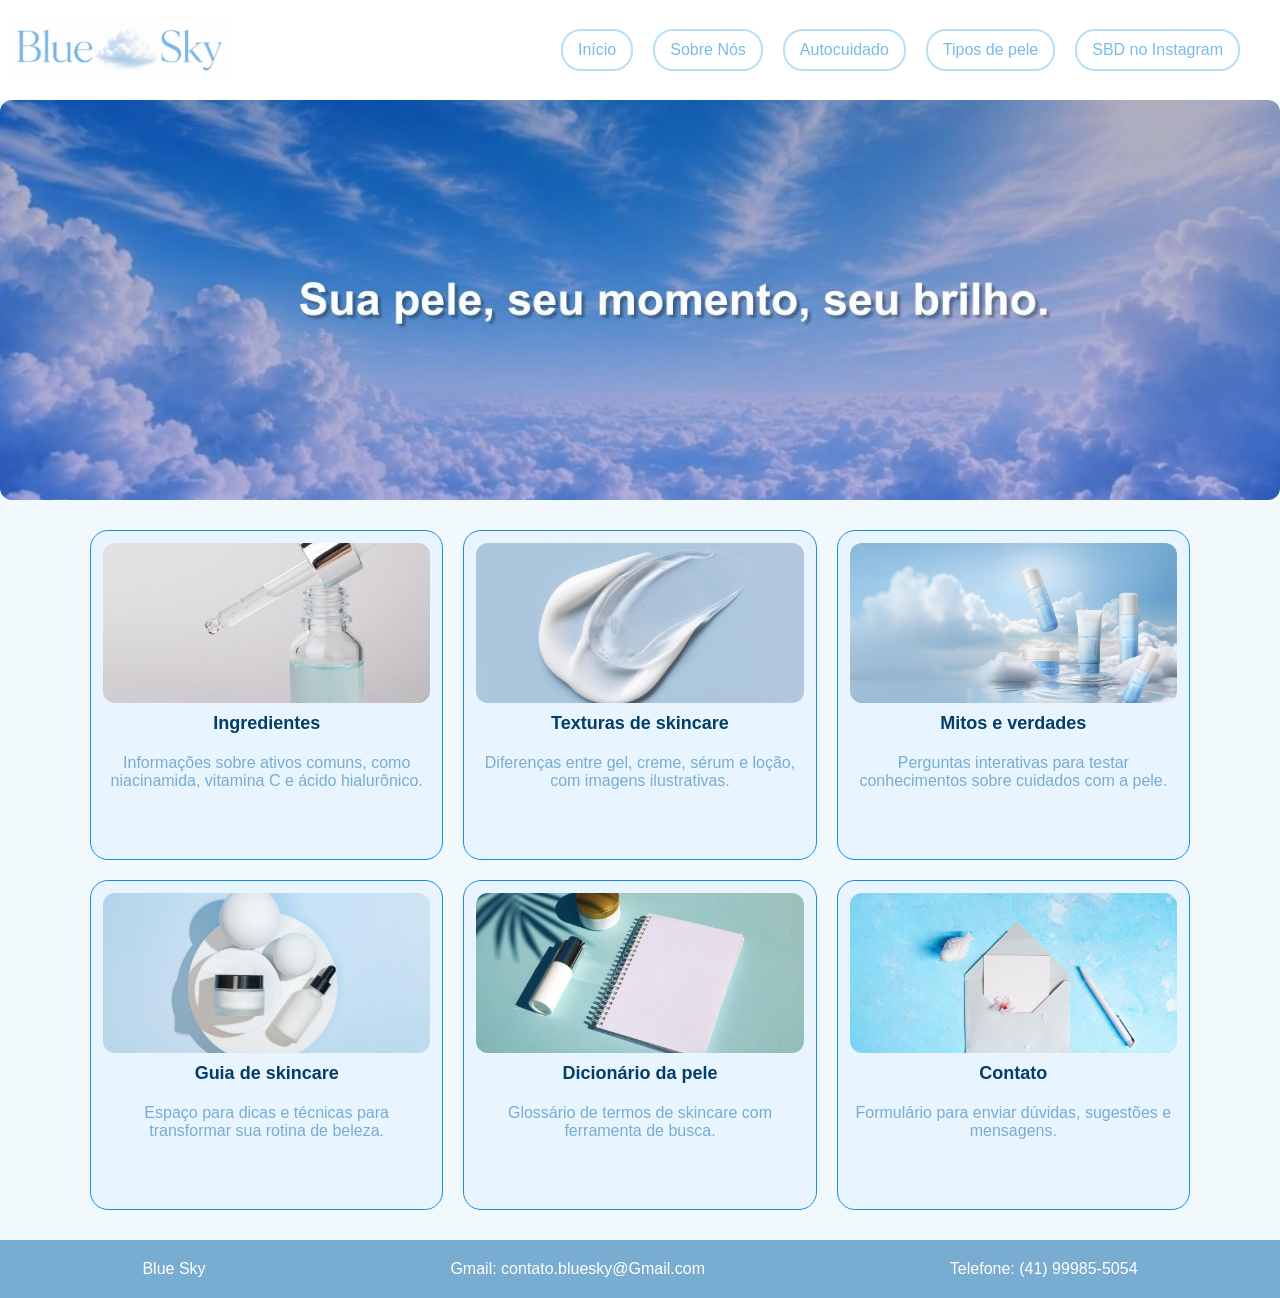
==== commit db34c975: "Add Instagram link to navigation menu" ====
--- a/index.html
+++ b/index.html
@@ -18,6 +18,7 @@
             <a href="sobre.html">Sobre Nós</a>
             <a href="autocuidado.html">Autocuidado</a>
             <a href="tipos_de_pele.html">Tipos de pele</a>
+            <a href="https://www.instagram.com/dermatologiasbd/" target="_blank">SBD no Instagram</a>
         </nav>
     </header>
     <div class="banner"></div>
--- a/css/style.css
+++ b/css/style.css
@@ -1,10 +1,11 @@
-/* Configuração geral */
+/* CSS do projeto Blue Sky */
+
 * {
     margin: 0;
     padding: 0;
     box-sizing: border-box;
 }
-/* Cabeçalho */
+
 .header {
     position: relative;
     width: 100%;
@@ -14,7 +15,7 @@
     align-items: center;
     justify-content: center;
 }
-/* Logo no canto esquerdo */
+
 .logo {
     position: absolute;
     left: 10px;
@@ -39,7 +40,7 @@
     padding: 10px 15px;
     border-radius: 20px;
 }
-/* imagem do banner sem nada em cima vivi */
+
 .banner{
     width: 100%;
     height: 400px;
@@ -65,7 +66,7 @@
     align-items: center;
     background-color:#E8F5FF;
     border-radius: 18px;
-    /* estudar melhor essa borda vivi */
+    
     border: 1px solid #1a8ddf;
     display: flex;
     flex-direction: column;
@@ -73,13 +74,13 @@
     overflow: hidden;
     transition: transform 0.3s ease;
 }
-/* serve para dar animação para as cartas vivi */
+
 .cartas:hover {
     transform: translateY(-10px);
     border-color: #A9D4F0;
     box-shadow: 0 5px 14px #00000020;
 }
-/* serve para deixar a foto em cima das letras vivi */
+
 .cartas img {
     width: 100%;
     height: 160px;
@@ -109,8 +110,9 @@
     padding: 20px;
     color:#fff;
 }
-/* Página de contato */
-.pagina-contato header {
+
+.pagina-contato header,
+.pagina-guia header {
     border-bottom: 1px solid #B8DFF5;
 }
 .pagina-sobre header {
@@ -135,7 +137,7 @@
     margin-bottom: 30px;
     line-height: 1.6;
 }
-/* Formulario */
+
 #contato-form {
     font-family: Arial, sans-serif;
     display: flex;
@@ -177,13 +179,13 @@
     border-color: #1A8DDF;
     box-shadow: 0 0 0 3px #75BCE833;
 }
-/* Campo inválido após interação */
+
 #contato-form input:focus:invalid,
 #contato-form select:focus:invalid,
 #contato-form textarea:focus:invalid {
     border-color: #E57373;
 }
-/* Campo preenchido corretamente */
+
 #contato-form input:valid,
 #contato-form select:valid,
 #contato-form textarea:valid {
@@ -193,7 +195,7 @@
     resize: vertical;
     min-height: 130px;
 }
-/* Botao */
+
 #contato-form button {
     margin-top: 12px;
     padding: 14px;
@@ -210,14 +212,14 @@
     background-color: #043D66;
     transform: translateY(-2px);
 }
-/* Aviso do JavaScript */
+
 #aviso {
     margin: 20px auto;
     color: #043D66;
     font-weight: bold;
     text-align: center;
 }
-/* Mensagens salvas */
+
 .mensagens {
     font-family: Arial, sans-serif;
     max-width: 750px;
@@ -263,22 +265,20 @@
 .mensagem-card button:hover {
     background-color: #043D66;
 }
-/* Centraliza a mensagem quando não há mensagens salvas */
+
 #listaMensagens {
     text-align: center;
     margin-top: 35px;
 }
-/* Espaço entre o título e a área das mensagens */
+
 .mensagens {
     margin-top: 50px;
 }
-/* Aparência do aviso de lista vazia */
+
 #listaMensagens:empty {
     margin-top: 35px;
 }
-/* ==================================================
-   PÁGINA: TIPOS DE PELE
-   ================================================== */
+
 .bannerT{
     background-image:url(../img/Tipos_de_Pele/banner.jpg) ;
     width: auto;
@@ -354,26 +354,26 @@
     font-size: 18px;
     padding-left: 24px;
 }
-/* Parte principal dos tipos de pele */
+
 .principal-tipos-pele {
     width: 100%;
     padding: 45px 35px;
     background-color: #f0f9ff;
     text-align: center;
 }
-/* Título principal */
+
 .principal-tipos-pele h2 {
     color: #075078;
     font-size: 30px;
     margin-bottom: 10px;
 }
-/* Subtítulo */
+
 .subtitulo-pele {
     color: #75a9d1;
     font-size: 17px;
     margin-bottom: 30px;
 }
-/* Organização dos cartões */
+
 .cartoes-pele {
     display: flex;
     justify-content: center;
@@ -381,7 +381,7 @@
     gap: 20px;
     width: 100%;
 }
-/* Cada cartão */
+
 .cartao-pele {
     flex: 1;
     min-width: 0;
@@ -392,34 +392,49 @@
     box-shadow: 0 5px 14px #00000015;
     transition: transform 0.3s;
 }
-/* Efeito ao passar o mouse */
+
 .cartao-pele:hover {
     transform: translateY(-5px);
 }
-/* Imagens */
+
 .cartao-pele img {
     width: 100%;
     height: 180px;
     object-fit: cover;
     border-radius: 14px;
 }
-/* Títulos dos cartões */
+
 .cartao-pele h3 {
     color: #318bc4;
     font-size: 20px;
     margin: 15px 0 10px;
 }
-/* Descrições */
+
 .cartao-pele p {
     color: #52758d;
     font-size: 15px;
     line-height: 1.5;
 }
-/* ==================================================
-   PÁGINA: TEXTURAS
-   ================================================== */
+
 body{
     font-family: Arial, Helvetica, sans-serif
+}
+.titulo-pagina {
+    text-align: center;
+    padding: 30px 20px;
+    margin-bottom: 25px;
+}
+.titulo-pagina h1 {
+    color: #043D66;
+    font-size: 32px;
+    font-weight: 600;
+    margin: 8px 0;
+}
+
+.titulo-pagina p {
+    color: #78ACD1;
+    font-size: 15px;
+    margin: 0;
 }
 .Texturas {
     display: flex;
@@ -493,10 +508,7 @@
     max-width: 400px;
     border-radius: 20px;
 }
-/* ==================================================
-   PÁGINA: SOBRE NÓS
-   ================================================== */
-/* Nossa missão */
+
 .sobre-missao {
     background-color: #E8F5FF;
     padding: 45px 25px;
@@ -514,7 +526,7 @@
     line-height: 1.8;
     font-size: 16px;
 }
-/* EQUIPE */
+
 .equipe {
     padding: 50px 25px;
     text-align: center;
@@ -551,9 +563,7 @@
     line-height: 1.7;
     font-size: 15px;
 }
-/* ==================================================
-   PÁGINA: MITOS E VERDADES
-   ================================================== */
+
 body {
     background-color: #F2F9FD;
     font-family: Arial, sans-serif;
@@ -649,7 +659,7 @@
 .direita {
     right: -25px;
 }
-/* Indicadores */
+
 .indicadores {
     display: flex;
     justify-content: center;
@@ -670,14 +680,12 @@
     width: 28px;
     border-radius: 20px;
 }
-/* =================================
-   DICIONÁRIO DA PELE
-   ================================= */
+
 .pagina-dicionario {
     width: 100%;
     padding-bottom: 40px;
 }
-/* TÍTULO E INTRODUÇÃO */
+
 .dicionario-introducao {
     max-width: 850px;
     width: calc(100% - 40px);
@@ -700,7 +708,7 @@
     font-size: 16px;
     line-height: 1.7;
 }
-/* PESQUISA */
+
 .dicionario-pesquisa {
     max-width: 750px;
     width: calc(100% - 40px);
@@ -749,7 +757,7 @@
 .campo-pesquisa button:hover {
     background: #1A8DDF;
 }
-/* SEÇÕES */
+
 .grupo-dicionario {
     max-width: 1100px;
     width: calc(100% - 40px);
@@ -767,7 +775,7 @@
     color: #6B7D89;
     line-height: 1.6;
 }
-/* CARDS DOS TERMOS */
+
 .grade-termos {
     display: grid;
     grid-template-columns: repeat(2, minmax(0, 1fr));
@@ -807,7 +815,7 @@
     font-size: 14px;
     line-height: 1.7;
 }
-/* TABELA DE INGREDIENTES EM FORMATO DE CARDS */
+
 .tabela-cards {
     width: 100%;
 }
@@ -816,8 +824,7 @@
     border-collapse: separate;
     border-spacing: 0;
 }
-/* Mantém os títulos das colunas na estrutura da tabela,
-   sem ocupar espaço visual nos cards. */
+
 .tabela-ingredientes thead {
     position: absolute;
     width: 1px;
@@ -870,7 +877,7 @@
     color: #043D66;
     font-size: 17px;
 }
-/* MENSAGEM DE PESQUISA */
+
 .mensagem-vazia {
     max-width: 750px;
     width: calc(100% - 40px);
@@ -882,7 +889,7 @@
     border-radius: 12px;
     line-height: 1.6;
 }
-/* SEÇÃO FINAL */
+
 .dicionario-final {
     max-width: 850px;
     width: calc(100% - 40px);
@@ -914,34 +921,7 @@
 .dicionario-final a:hover {
     background: #1A8DDF;
 }
-/* RESPONSIVIDADE */
-@media (max-width: 700px) {
-    .dicionario-introducao {
-        margin-top: 40px;
-    }
-    .dicionario-introducao h1 {
-        font-size: 30px;
-    }
-    .dicionario-pesquisa h2 {
-        font-size: 21px;
-    }
-    .grade-termos {
-        grid-template-columns: 1fr;
-    }
-    .tabela-ingredientes tbody {
-        grid-template-columns: 1fr;
-    }
-    .card-termo {
-        padding: 23px;
-    }
-    .dicionario-final {
-        padding: 30px 20px;
-    }
-}
-/* ==================================================
-   PÁGINA: GUIA DE SKINCARE — BLUE SKY
-   ========================================== */
-/* BANNER */
+
 .guia-banner {
     min-height: 380px;
     background:
@@ -984,7 +964,7 @@
     background: #B8DFF5;
     transform: translateY(-3px);
 }
-/* INTRODUÇÃO */
+
 .guia-introducao {
     max-width: 850px;
     margin: 65px auto;
@@ -1005,7 +985,7 @@
     line-height: 1.9;
     font-size: 16px;
 }
-/* PASSOS ESSENCIAIS */
+
 .guia-passos {
     padding: 45px 7%;
     background: #E8F5FF;
@@ -1057,7 +1037,7 @@
     line-height: 1.7;
     font-size: 14px;
 }
-/* TABELA */
+
 .guia-tabela {
     padding: 65px 7%;
 }
@@ -1090,7 +1070,7 @@
 .guia-tabela tr:hover td {
     background: #E8F5FF;
 }
-/* DICAS */
+
 .guia-dicas {
     background: #E8F5FF;
     padding: 60px 7%;
@@ -1120,7 +1100,7 @@
     color: #555;
     line-height: 1.6;
 }
-/* ÁUDIO */
+
 .guia-audio {
     padding: 65px 20px;
     background: linear-gradient(135deg, #75BCE8, #E8F5FF);
@@ -1151,7 +1131,7 @@
     width: 100%;
     max-width: 450px;
 }
-/* CONTINUE EXPLORANDO */
+
 .guia-explorar {
     padding: 65px 7%;
 }
@@ -1187,12 +1167,350 @@
     color: #1A8DDF;
     font-weight: bold;
 }
-/* ==========================================
-   RESPONSIVIDADE — BLUE SKY
-   ========================================== */
-/* TABLETS */
+
+.pagina-autocuidado {
+    background-color: #FFFFFF;
+    color: #043D66;
+    font-family: 'Lucida Sans', sans-serif;
+}
+.pagina-autocuidado header {
+    position: relative;
+    width: 100%;
+    min-height: 100px;
+    height: auto;
+    padding: 10px 7%;
+    background-color: #FFFFFF;
+    display: flex;
+    align-items: center;
+    justify-content: space-between;
+    gap: 20px;
+    border-bottom: 1px solid #B8DFF5;
+}
+.pagina-autocuidado .logo {
+    position: static;
+    display: block;
+    width: 180px;
+    max-width: 25%;
+    height: 80px;
+    object-fit: contain;
+}
+.pagina-autocuidado nav {
+    display: flex;
+    align-items: center;
+    justify-content: flex-end;
+    flex-wrap: wrap;
+    gap: 12px;
+    width: auto;
+    margin: 0;
+}
+.pagina-autocuidado nav a {
+    padding: 9px 13px;
+    border: 1px solid #B8DFF5;
+    border-radius: 20px;
+    color: #043D66;
+    font-family: Arial, sans-serif;
+    font-size: 13px;
+    text-decoration: none;
+    transition: 0.3s;
+}
+.pagina-autocuidado nav a:hover {
+    background-color: #E8F5FF;
+    color: #1A8DDF;
+}
+
+.pagina-autocuidado .banner-autocuidado {
+    min-height: 370px;
+    padding: 65px 10%;
+    display: flex;
+    align-items: center;
+    background:
+        url("../img/autocuidado/banner-autocuidado.jpg") center/cover no-repeat;
+}
+.pagina-autocuidado .conteudo-banner {
+    max-width: 650px;
+}
+.pagina-autocuidado .conteudo-banner span,
+.pagina-autocuidado .titulo-secao span {
+    color: #318594;
+    font-size: 12px;
+    font-weight: bold;
+    letter-spacing: 2px;
+}
+.pagina-autocuidado .conteudo-banner h1 {
+    margin: 18px 0;
+    color: #043D66;
+    font-size: 42px;
+    line-height: 1.3;
+}
+.pagina-autocuidado .conteudo-banner p {
+    color: #376987;
+    font-size: 15px;
+    line-height: 1.8;
+}
+
+.pagina-autocuidado .introducao {
+    max-width: 850px;
+    margin: 75px auto;
+    padding: 0 25px;
+    text-align: center;
+}
+.pagina-autocuidado .introducao h2 {
+    margin-bottom: 20px;
+    color: #043D66;
+    font-size: 27px;
+}
+.pagina-autocuidado .introducao p {
+    color: #64869F;
+    font-size: 14px;
+    line-height: 1.9;
+}
+
+.pagina-autocuidado .titulo-secao {
+    margin-bottom: 40px;
+    text-align: center;
+}
+.pagina-autocuidado .titulo-secao h2 {
+    margin: 12px 0;
+    color: #043D66;
+    font-size: 28px;
+}
+.pagina-autocuidado .titulo-secao p {
+    color: #64869F;
+    font-size: 14px;
+    line-height: 1.7;
+}
+
+.pagina-autocuidado .momentos {
+    max-width: 1100px;
+    margin: 0 auto;
+    padding: 20px 25px 70px;
+}
+.pagina-autocuidado .momento-card {
+    display: flex;
+    align-items: center;
+    min-height: 290px;
+    margin-bottom: 30px;
+    overflow: hidden;
+    background-color: #F5FAFE;
+    border-radius: 16px;
+}
+.pagina-autocuidado .momento-card.invertido {
+    flex-direction: row-reverse;
+}
+.pagina-autocuidado .imagem-momento {
+    flex-shrink: 0;
+    width: 45%;
+    height: 320px;
+}
+.pagina-autocuidado .imagem-momento img {
+    display: block;
+    width: 100%;
+    height: 100%;
+    object-fit: cover;
+}
+.pagina-autocuidado .texto-momento {
+    flex: 1;
+    padding: 35px 40px;
+}
+.pagina-autocuidado .horario {
+    color: #318594;
+    font-size: 12px;
+    font-weight: bold;
+    letter-spacing: 1.5px;
+}
+.pagina-autocuidado .texto-momento h3 {
+    margin: 15px 0;
+    color: #043D66;
+    font-size: 23px;
+}
+.pagina-autocuidado .texto-momento p {
+    margin-bottom: 18px;
+    color: #64869F;
+    font-size: 13px;
+    line-height: 1.8;
+}
+.pagina-autocuidado .texto-momento ul {
+    padding-left: 20px;
+}
+.pagina-autocuidado .texto-momento li {
+    color: #376987;
+    font-size: 13px;
+    line-height: 2;
+}
+
+.pagina-autocuidado .habitos {
+    padding: 75px 7%;
+    background-color: #F5FAFE;
+}
+.pagina-autocuidado .cards-habitos {
+    display: grid;
+    grid-template-columns: repeat(4, minmax(0, 1fr));
+    gap: 22px;
+    max-width: 1100px;
+    margin: auto;
+}
+.pagina-autocuidado .habito-card {
+    overflow: hidden;
+    background-color: #FFFFFF;
+    border-radius: 14px;
+    box-shadow: 0 4px 15px #0000000D;
+    transition: 0.3s;
+}
+.pagina-autocuidado .habito-card:hover {
+    transform: translateY(-5px);
+    box-shadow: 0 8px 20px #00000018;
+}
+.pagina-autocuidado .habito-card img {
+    width: 100%;
+    height: 175px;
+    object-fit: cover;
+}
+.pagina-autocuidado .conteudo-habito {
+    padding: 22px;
+}
+.pagina-autocuidado .conteudo-habito h3 {
+    margin-bottom: 12px;
+    color: #043D66;
+    font-size: 17px;
+}
+.pagina-autocuidado .conteudo-habito p {
+    color: #64869F;
+    font-size: 12px;
+    line-height: 1.8;
+}
+
+.pagina-autocuidado .lembrete {
+    padding: 75px 20px;
+    background: linear-gradient(120deg, #B8DFF5, #E8F5FF);
+    text-align: center;
+}
+.pagina-autocuidado .conteudo-lembrete {
+    max-width: 700px;
+    margin: auto;
+}
+.pagina-autocuidado .conteudo-lembrete span {
+    color: #318594;
+    font-size: 13px;
+    font-weight: bold;
+    letter-spacing: 2px;
+}
+.pagina-autocuidado .conteudo-lembrete h2 {
+    margin: 18px 0;
+    color: #043D66;
+    font-size: 29px;
+}
+.pagina-autocuidado .conteudo-lembrete p {
+    color: #376987;
+    font-size: 14px;
+    line-height: 1.9;
+}
+.pagina-autocuidado footer {
+    padding: 25px;
+    background-color: #DCEFFA;
+    color: #376987;
+    font-size: 13px;
+    text-align: center;
+}
+
+.ingredientes-page {
+    width: 100%;
+    color: #043D66;
+}
+
+.ingredientes-intro {
+    padding: 55px 20px;
+    background: linear-gradient(135deg, #E8F5FF, #FFFFFF);
+    text-align: center;
+}
+
+.ingredientes-intro p:first-child {
+    margin-bottom: 12px;
+    color: #1A8DDF;
+    font-size: 13px;
+    font-weight: bold;
+    letter-spacing: 2px;
+}
+
+.ingredientes-intro h1 {
+    margin: 0 auto 15px;
+    color: #043D66;
+    font-size: clamp(28px, 4vw, 38px);
+    line-height: 1.2;
+}
+
+.ingredientes-intro p:last-child {
+    max-width: 650px;
+    margin: 0 auto;
+    color: #52758F;
+    font-size: 16px;
+    line-height: 1.7;
+}
+
+.ingredientes-catalogo {
+    display: grid;
+    grid-template-columns: repeat(2, minmax(0, 1fr));
+    gap: 28px;
+    width: min(1100px, calc(100% - 40px));
+    margin: 50px auto;
+}
+
+.ingrediente-card {
+    min-width: 0;
+    overflow: hidden;
+    background: #FFFFFF;
+    border: 1px solid #DCEFFC;
+    border-radius: 18px;
+    box-shadow: 0 4px 15px #043D6610;
+    transition: transform 0.3s ease, box-shadow 0.3s ease;
+}
+
+.ingrediente-card:hover {
+    transform: translateY(-5px);
+    box-shadow: 0 8px 22px #043D661A;
+}
+
+.ingrediente-card img {
+    display: block;
+    width: 100%;
+    height: 230px;
+    object-fit: cover;
+}
+
+.ingrediente-info {
+    padding: 25px;
+}
+
+.ingrediente-info h2 {
+    margin: 0 0 10px;
+    color: #043D66;
+    font-size: 25px;
+}
+
+.ingrediente-funcao {
+    margin-bottom: 15px;
+    color: #1A8DDF;
+    font-size: 14px;
+    font-weight: bold;
+}
+
+.ingrediente-info p:not(.ingrediente-funcao) {
+    color: #52758F;
+    font-size: 15px;
+    line-height: 1.7;
+}
+
+.ingrediente-onde {
+    margin-top: 20px;
+    padding-top: 15px;
+    border-top: 1px solid #DCEFFC;
+}
+
+.ingrediente-onde strong {
+    color: #043D66;
+}
+
 @media (max-width: 900px) {
-    /* Cabeçalho */
+    
     .header {
         padding: 10px 20px;
     }
@@ -1208,24 +1526,24 @@
         padding: 9px 11px;
         font-size: 14px;
     }
-    /* Banner */
+    
     .banner {
         height: clamp(240px, 42vw, 360px);
     }
-    /* Cards de tipos de pele */
+    
     .cartoes-pele {
         flex-wrap: wrap;
     }
     .cartao-pele {
         flex: 1 1 220px;
     }
-    /* Texturas */
+    
     .Texturas,
     .Texturasd {
         gap: 16px;
         padding: 16px;
     }
-    /* Dicionário da pele */
+    
     .grupo-dicionario {
         width: calc(100% - 40px);
     }
@@ -1242,10 +1560,33 @@
     .guia-banner h1 {
         font-size: 34px;
     }
-}
-/* CELULARES */
+        .pagina-autocuidado header {
+        padding: 10px 20px;
+    }
+    .pagina-autocuidado .logo {
+        width: 150px;
+        max-width: 22%;
+    }
+    .pagina-autocuidado nav {
+        gap: 8px;
+    }
+    .pagina-autocuidado nav a {
+        padding: 8px 10px;
+        font-size: 12px;
+    }
+    .pagina-autocuidado .cards-habitos {
+        grid-template-columns: repeat(2, minmax(0, 1fr));
+    }
+    .pagina-autocuidado .texto-momento {
+        padding: 25px;
+    }
+    .pagina-autocuidado .imagem-momento {
+        width: 40%;
+    }
+}
+
 @media (max-width: 700px) {
-    /* Cabeçalho e menu */
+    
     .header {
         position: relative;
         height: auto;
@@ -1274,11 +1615,11 @@
         white-space: normal;
         text-align: center;
     }
-    /* Banner da página inicial */
+    
     .banner {
         height: clamp(200px, 58vw, 300px);
     }
-    /* Cards da página inicial */
+    
     .retangulo-cartas {
         grid-template-columns: 1fr;
         width: calc(100% - 30px);
@@ -1290,14 +1631,14 @@
     .cartas img {
         height: 190px;
     }
-    /* Rodapé */
+    
     .footer {
         flex-direction: column;
         flex-wrap: wrap;
         gap: 12px;
         text-align: center;
     }
-    /* Página de contato */
+    
     .contato-container,
     .mensagens {
         width: calc(100% - 30px);
@@ -1324,7 +1665,7 @@
     .mensagem-card {
         padding: 16px;
     }
-    /* Página de tipos de pele */
+    
     .bannerT {
         height: auto;
         min-height: 300px;
@@ -1386,7 +1727,7 @@
         width: 100%;
         flex: 1 1 auto;
     }
-    /* Página de texturas */
+    
     .Texturas,
     .Texturasd {
         flex-direction: column;
@@ -1415,7 +1756,7 @@
         line-height: 1.6;
         overflow-wrap: anywhere;
     }
-    /* Página Sobre Nós */
+    
     .sobre-apresentacao {
         flex-direction: column;
         text-align: center;
@@ -1442,7 +1783,6 @@
         max-width: 350px;
         gap: 20px;
     }
-    /* Página Dicionário da Pele */
     .dicionario-introducao {
         margin: 40px auto 35px;
     }
@@ -1461,6 +1801,19 @@
     .campo-pesquisa {
         flex-direction: column;
     }
+    .grade-termos {
+        grid-template-columns: 1fr;
+    }
+    .tabela-ingredientes tbody {
+        grid-template-columns: 1fr;
+    }
+    .card-termo {
+        padding: 23px;
+    }
+    .dicionario-final {
+        padding: 30px 20px;
+    }
+
     .campo-pesquisa input,
     .campo-pesquisa button {
         width: 100%;
@@ -1529,10 +1882,81 @@
         gap: 12px;
         padding: 15px;
     }
-}
-/* CELULARES ESTREITOS */
+        .pagina-autocuidado header {
+        justify-content: center;
+        flex-direction: column;
+        gap: 10px;
+        padding: 10px 14px 16px;
+    }
+    .pagina-autocuidado .logo {
+        width: min(190px, 65vw);
+        max-width: 100%;
+        height: 85px;
+        margin: 0 auto;
+    }
+    .pagina-autocuidado nav {
+        width: 100%;
+        justify-content: center;
+        gap: 8px;
+    }
+    .pagina-autocuidado nav a {
+        padding: 8px 10px;
+        font-size: 12px;
+    }
+    .pagina-autocuidado .banner-autocuidado {
+        min-height: 320px;
+        padding: 55px 7%;
+    }
+    .pagina-autocuidado .conteudo-banner h1 {
+        font-size: 32px;
+    }
+    .pagina-autocuidado .introducao {
+        margin: 55px auto;
+    }
+    .pagina-autocuidado .titulo-secao h2 {
+        font-size: 24px;
+    }
+    .pagina-autocuidado .momento-card,
+    .pagina-autocuidado .momento-card.invertido {
+        flex-direction: column;
+    }
+    .pagina-autocuidado .imagem-momento {
+        width: 100%;
+        height: 230px;
+    }
+    .pagina-autocuidado .texto-momento {
+        width: 100%;
+        padding: 28px;
+    }
+    .pagina-autocuidado .habitos {
+        padding: 55px 6%;
+    }
+    .ingredientes-catalogo {
+        grid-template-columns: 1fr;
+        width: calc(100% - 30px);
+        gap: 20px;
+        margin: 30px auto;
+    }
+
+    .ingredientes-intro {
+        padding: 40px 18px;
+    }
+
+    .ingredientes-intro h1 {
+        font-size: 28px;
+    }
+
+    .ingrediente-card img {
+        height: 220px;
+    }
+
+    .ingrediente-info {
+        padding: 22px;
+    }
+}
+
 @media (max-width: 380px) {
-    /* Menu */
+    
     nav {
         gap: 6px;
     }
@@ -1540,22 +1964,22 @@
         padding: 7px 8px;
         font-size: 13px;
     }
-    /* Cards da página inicial */
+    
     .retangulo-cartas {
         width: calc(100% - 24px);
     }
     .cartas img {
         height: 160px;
     }
-    /* Contato */
+    
     #contato-form {
         padding: 14px;
     }
-    /* Tipos de pele */
+    
     .identificacao {
         padding: 15px;
     }
-    /* Sobre Nós */
+    
     .integrante {
         padding: 20px 15px;
     }
@@ -1563,7 +1987,7 @@
         width: 110px;
         height: 110px;
     }
-    /* Catálogo de ingredientes */
+    
     .ingredientes-catalogo {
         grid-template-columns: 1fr;
         margin: 30px auto;
@@ -1574,7 +1998,7 @@
     .ingrediente-card img {
         height: 220px;
     }
-    /* Dicionário da pele */
+    
     .dicionario-introducao h1 {
         font-size: 26px;
     }
@@ -1616,362 +2040,14 @@
     .guia-audio-conteudo {
         padding: 20px 15px;
     }
-}
-/* ==================================================
-   PÁGINA: AUTOCUIDADO — BLUE SKY
-   ================================================== */
-.pagina-autocuidado {
-    background-color: #FFFFFF;
-    color: #043D66;
-    font-family: 'Lucida Sans', sans-serif;
-}
-.pagina-autocuidado header {
-    position: relative;
-    width: 100%;
-    min-height: 100px;
-    height: auto;
-    padding: 10px 7%;
-    background-color: #FFFFFF;
-    display: flex;
-    align-items: center;
-    justify-content: space-between;
-    gap: 20px;
-    border-bottom: 1px solid #B8DFF5;
-}
-.pagina-autocuidado .logo {
-    position: static;
-    display: block;
-    width: 180px;
-    max-width: 25%;
-    height: 80px;
-    object-fit: contain;
-}
-.pagina-autocuidado nav {
-    display: flex;
-    align-items: center;
-    justify-content: flex-end;
-    flex-wrap: wrap;
-    gap: 12px;
-    width: auto;
-    margin: 0;
-}
-.pagina-autocuidado nav a {
-    padding: 9px 13px;
-    border: 1px solid #B8DFF5;
-    border-radius: 20px;
-    color: #043D66;
-    font-family: Arial, sans-serif;
-    font-size: 13px;
-    text-decoration: none;
-    transition: 0.3s;
-}
-.pagina-autocuidado nav a:hover {
-    background-color: #E8F5FF;
-    color: #1A8DDF;
-}
-/* BANNER */
-.pagina-autocuidado .banner-autocuidado {
-    min-height: 370px;
-    padding: 65px 10%;
-    display: flex;
-    align-items: center;
-    background:
-        url("../img/autocuidado/banner-autocuidado.jpg") center/cover no-repeat;
-}
-.pagina-autocuidado .conteudo-banner {
-    max-width: 650px;
-}
-.pagina-autocuidado .conteudo-banner span,
-.pagina-autocuidado .titulo-secao span {
-    color: #318594;
-    font-size: 12px;
-    font-weight: bold;
-    letter-spacing: 2px;
-}
-.pagina-autocuidado .conteudo-banner h1 {
-    margin: 18px 0;
-    color: #043D66;
-    font-size: 42px;
-    line-height: 1.3;
-}
-.pagina-autocuidado .conteudo-banner p {
-    color: #376987;
-    font-size: 15px;
-    line-height: 1.8;
-}
-/* INTRODUÇÃO */
-.pagina-autocuidado .introducao {
-    max-width: 850px;
-    margin: 75px auto;
-    padding: 0 25px;
-    text-align: center;
-}
-.pagina-autocuidado .introducao h2 {
-    margin-bottom: 20px;
-    color: #043D66;
-    font-size: 27px;
-}
-.pagina-autocuidado .introducao p {
-    color: #64869F;
-    font-size: 14px;
-    line-height: 1.9;
-}
-/* TÍTULOS DAS SEÇÕES */
-.pagina-autocuidado .titulo-secao {
-    margin-bottom: 40px;
-    text-align: center;
-}
-.pagina-autocuidado .titulo-secao h2 {
-    margin: 12px 0;
-    color: #043D66;
-    font-size: 28px;
-}
-.pagina-autocuidado .titulo-secao p {
-    color: #64869F;
-    font-size: 14px;
-    line-height: 1.7;
-}
-/* MOMENTOS DO DIA */
-.pagina-autocuidado .momentos {
-    max-width: 1100px;
-    margin: 0 auto;
-    padding: 20px 25px 70px;
-}
-.pagina-autocuidado .momento-card {
-    display: flex;
-    align-items: center;
-    min-height: 290px;
-    margin-bottom: 30px;
-    overflow: hidden;
-    background-color: #F5FAFE;
-    border-radius: 16px;
-}
-.pagina-autocuidado .momento-card.invertido {
-    flex-direction: row-reverse;
-}
-.pagina-autocuidado .imagem-momento {
-    flex-shrink: 0;
-    width: 45%;
-    height: 320px;
-}
-.pagina-autocuidado .imagem-momento img {
-    display: block;
-    width: 100%;
-    height: 100%;
-    object-fit: cover;
-}
-.pagina-autocuidado .texto-momento {
-    flex: 1;
-    padding: 35px 40px;
-}
-.pagina-autocuidado .horario {
-    color: #318594;
-    font-size: 12px;
-    font-weight: bold;
-    letter-spacing: 1.5px;
-}
-.pagina-autocuidado .texto-momento h3 {
-    margin: 15px 0;
-    color: #043D66;
-    font-size: 23px;
-}
-.pagina-autocuidado .texto-momento p {
-    margin-bottom: 18px;
-    color: #64869F;
-    font-size: 13px;
-    line-height: 1.8;
-}
-.pagina-autocuidado .texto-momento ul {
-    padding-left: 20px;
-}
-.pagina-autocuidado .texto-momento li {
-    color: #376987;
-    font-size: 13px;
-    line-height: 2;
-}
-/* HÁBITOS QUE FAZEM A DIFERENÇA */
-.pagina-autocuidado .habitos {
-    padding: 75px 7%;
-    background-color: #F5FAFE;
-}
-.pagina-autocuidado .cards-habitos {
-    display: grid;
-    grid-template-columns: repeat(4, minmax(0, 1fr));
-    gap: 22px;
-    max-width: 1100px;
-    margin: auto;
-}
-.pagina-autocuidado .habito-card {
-    overflow: hidden;
-    background-color: #FFFFFF;
-    border-radius: 14px;
-    box-shadow: 0 4px 15px #0000000D;
-    transition: 0.3s;
-}
-.pagina-autocuidado .habito-card:hover {
-    transform: translateY(-5px);
-    box-shadow: 0 8px 20px #00000018;
-}
-.pagina-autocuidado .habito-card img {
-    width: 100%;
-    height: 175px;
-    object-fit: cover;
-}
-.pagina-autocuidado .conteudo-habito {
-    padding: 22px;
-}
-.pagina-autocuidado .conteudo-habito h3 {
-    margin-bottom: 12px;
-    color: #043D66;
-    font-size: 17px;
-}
-.pagina-autocuidado .conteudo-habito p {
-    color: #64869F;
-    font-size: 12px;
-    line-height: 1.8;
-}
-/* MENSAGEM FINAL */
-.pagina-autocuidado .lembrete {
-    padding: 75px 20px;
-    background: linear-gradient(120deg, #B8DFF5, #E8F5FF);
-    text-align: center;
-}
-.pagina-autocuidado .conteudo-lembrete {
-    max-width: 700px;
-    margin: auto;
-}
-.pagina-autocuidado .conteudo-lembrete span {
-    color: #318594;
-    font-size: 13px;
-    font-weight: bold;
-    letter-spacing: 2px;
-}
-.pagina-autocuidado .conteudo-lembrete h2 {
-    margin: 18px 0;
-    color: #043D66;
-    font-size: 29px;
-}
-.pagina-autocuidado .conteudo-lembrete p {
-    color: #376987;
-    font-size: 14px;
-    line-height: 1.9;
-}
-.pagina-autocuidado footer {
-    padding: 25px;
-    background-color: #DCEFFA;
-    color: #376987;
-    font-size: 13px;
-    text-align: center;
-}
-/* RESPONSIVIDADE DA PÁGINA AUTOCUIDADO */
-@media (max-width: 900px) {
-    .pagina-autocuidado header {
-        padding: 10px 20px;
-    }
-    .pagina-autocuidado .logo {
-        width: 150px;
-        max-width: 22%;
-    }
-    .pagina-autocuidado nav {
-        gap: 8px;
-    }
-    .pagina-autocuidado nav a {
-        padding: 8px 10px;
-        font-size: 12px;
-    }
-    .pagina-autocuidado .cards-habitos {
-        grid-template-columns: repeat(2, minmax(0, 1fr));
-    }
-    .pagina-autocuidado .texto-momento {
-        padding: 25px;
-    }
-    .pagina-autocuidado .imagem-momento {
-        width: 40%;
-    }
-}
-@media (max-width: 700px) {
-    .pagina-autocuidado header {
-        justify-content: center;
-        flex-direction: column;
-        gap: 10px;
-        padding: 10px 14px 16px;
-    }
-    .pagina-autocuidado .logo {
-        width: min(190px, 65vw);
-        max-width: 100%;
-        height: 85px;
-        margin: 0 auto;
-    }
-    .pagina-autocuidado nav {
-        width: 100%;
-        justify-content: center;
-        gap: 8px;
-    }
-    .pagina-autocuidado nav a {
-        padding: 8px 10px;
-        font-size: 12px;
-    }
-    .pagina-autocuidado .banner-rotina {
-        min-height: 320px;
-        padding: 55px 7%;
-    }
-    .pagina-autocuidado .conteudo-banner h1 {
-        font-size: 32px;
-    }
-    .pagina-autocuidado .introducao {
-        margin: 55px auto;
-    }
-    .pagina-autocuidado .titulo-secao h2 {
-        font-size: 24px;
-    }
-    .pagina-autocuidado .momento-card,
-    .pagina-autocuidado .momento-card.invertido {
-        flex-direction: column;
-    }
-    .pagina-autocuidado .imagem-momento {
-        width: 100%;
-        height: 230px;
-    }
-    .pagina-autocuidado .texto-momento {
-        width: 100%;
-        padding: 28px;
-    }
-    .pagina-autocuidado .habitos {
-        padding: 55px 6%;
-    }
-}
-@media (max-width: 450px) {
-    .pagina-autocuidado .cards-habitos {
-        grid-template-columns: 1fr;
-    }
-    .pagina-autocuidado .habito-card img {
-        height: 210px;
-    }
-    .pagina-autocuidado .conteudo-banner h1 {
-        font-size: 28px;
-    }
-    .pagina-autocuidado .conteudo-banner p {
-        font-size: 13px;
-    }
-    .pagina-autocuidado .introducao h2 {
-        font-size: 23px;
-    }
-    .pagina-autocuidado .texto-momento h3 {
-        font-size: 20px;
-    }
-    .pagina-autocuidado .conteudo-lembrete h2 {
-        font-size: 24px;
-    }
-}
-@media (max-width: 380px) {
-    .pagina-autocuidado nav {
+        .pagina-autocuidado nav {
         gap: 6px;
     }
     .pagina-autocuidado nav a {
         padding: 7px 8px;
         font-size: 11px;
     }
-    .pagina-autocuidado .banner-rotina {
+    .pagina-autocuidado .banner-autocuidado {
         padding: 45px 20px;
     }
     .pagina-autocuidado .conteudo-banner h1 {
@@ -1987,4 +2063,4 @@
     .pagina-autocuidado .conteudo-habito {
         padding: 18px;
     }
-}
+}
